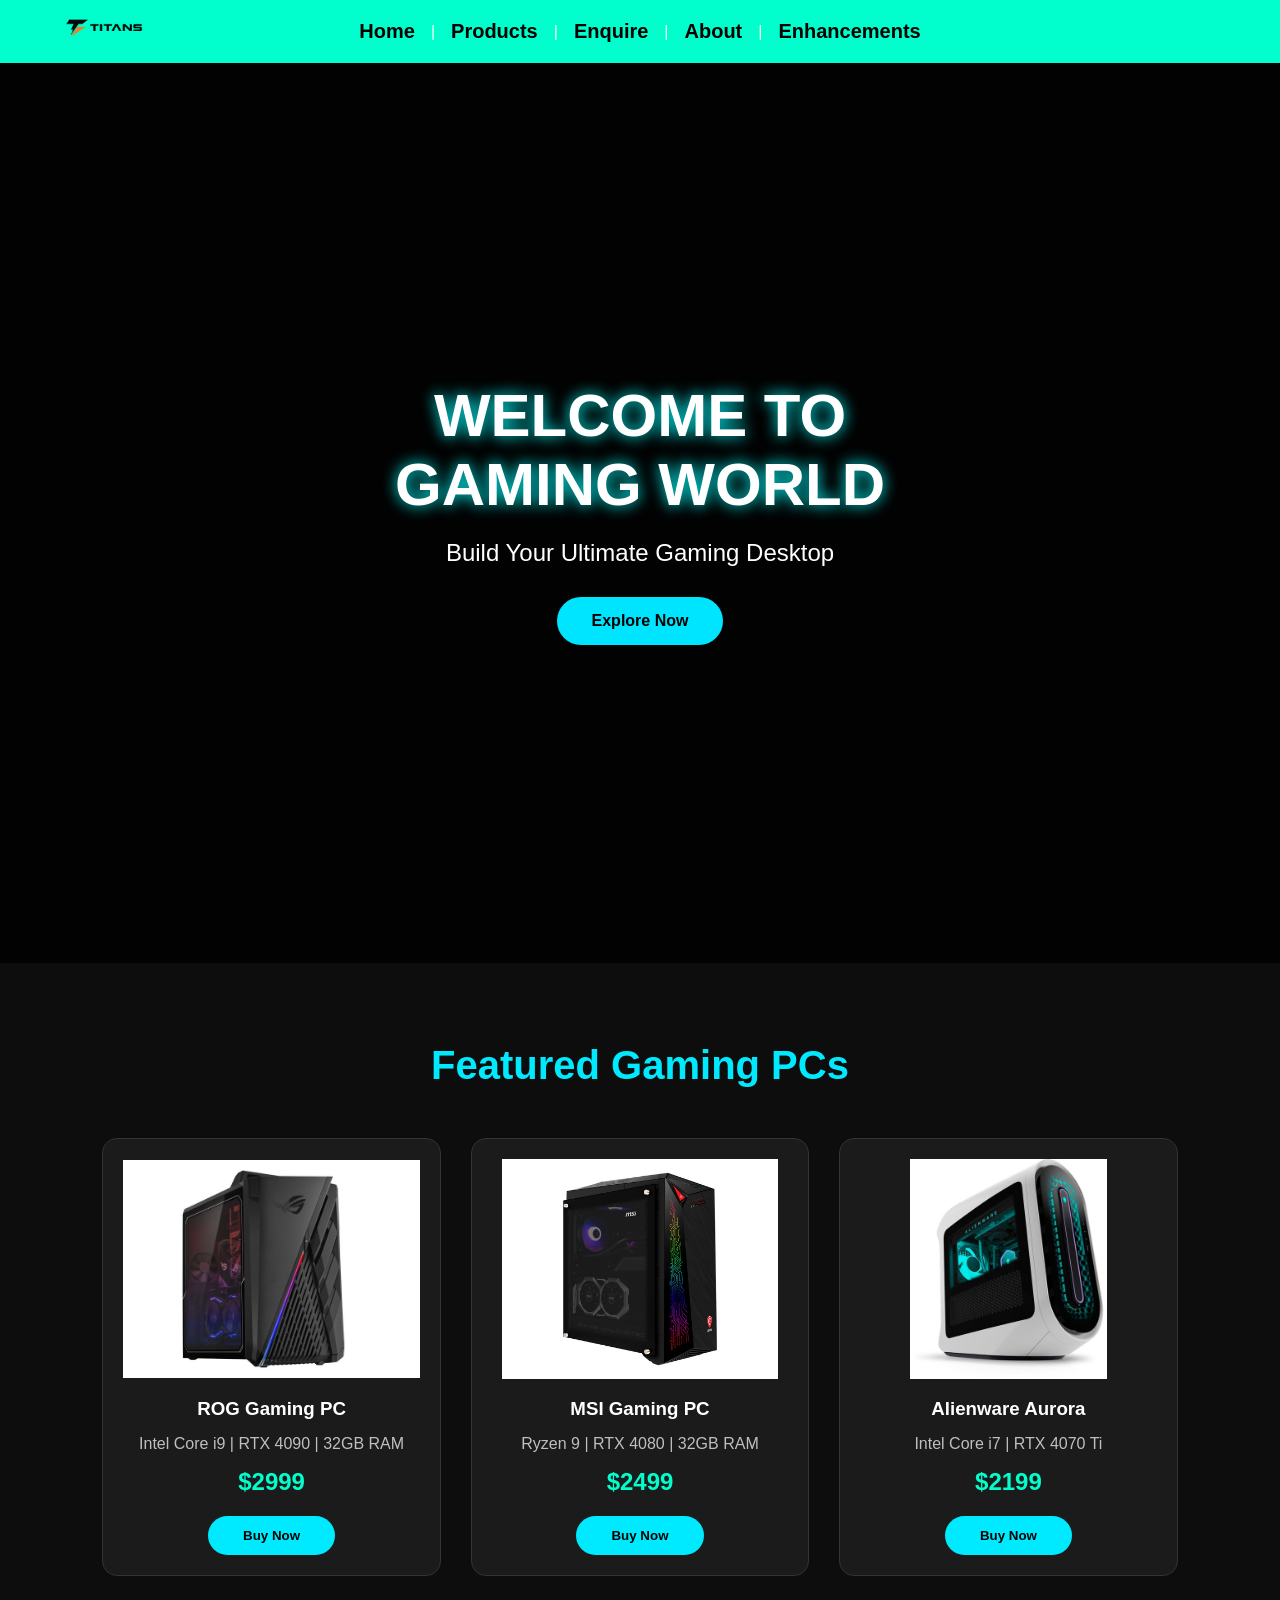
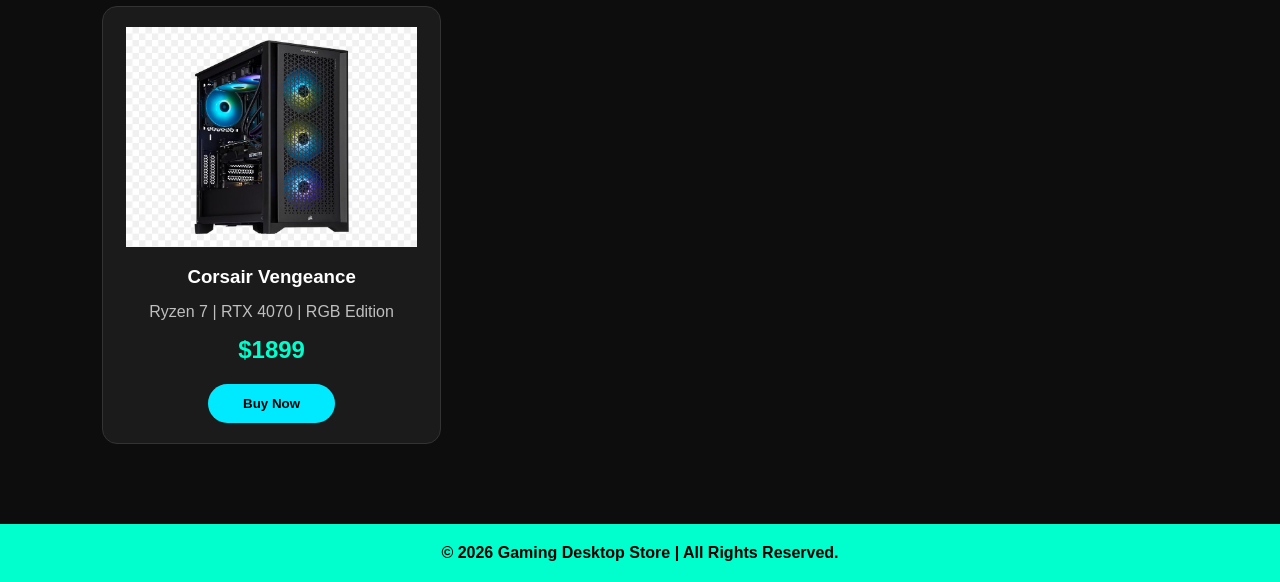
==== index.html @ 643df55e "Add files via upload" ====
<!DOCTYPE html>
<html lang="en">

<head>
    <meta charset="UTF-8">
    <meta name="viewport" content="width=device-width, initial-scale=1.0">
    <title>Titan Gaming Desktops</title>
    <link rel="stylesheet" href="ssss.css">
</head>

<body>

<header>

    <div class="logo">
        <a href="index.html">
            <img src="images/logo.png" alt="Gaming Desktop Logo">
        </a>
    </div>

    <div class="header-content">

        

        <nav>
            <ul>
                <li><a href="index.html">Home</a></li>
                <li>|</li>
                <li><a href="product.html">Products</a></li>
                <li>|</li>
                <li><a href="enquire.html">Enquire</a></li>
                <li>|</li>
                <li><a href="about.html">About</a></li>
                <li>|</li>
                <li><a href="enhancements.html">Enhancements</a></li>
            </ul>
        </nav>

    </div>

</header>

<div class="hero">

    <!-- Background Video -->
    <video autoplay muted loop playsinline class="bg-video">
        <source src="vid_sample_2.mp4" type="video/mp4">
        Your browser does not support the video tag.
    </video>

    <!-- Dark Overlay -->
    <div class="overlay"></div>

    <!-- Text -->
    <div class="hero-content">
        <h1>WELCOME TO GAMING WORLD</h1>
        <p>Build Your Ultimate Gaming Desktop</p>
        <a href="#" class="btn">Explore Now</a>
    </div>

</div>


<section class="products">

    <h2 class="title">Featured Gaming PCs</h2>

    <div class="product-container">

        <div class="product-card">
            <img src="images/pc1.jpg" alt="">
            <h3>ROG Gaming PC</h3>
            <p>Intel Core i9 | RTX 4090 | 32GB RAM</p>
            <span>$2999</span>
            <button>Buy Now</button>
        </div>

        <div class="product-card">
            <img src="images/pc2.jpg" alt="">
            <h3>MSI Gaming PC</h3>
            <p>Ryzen 9 | RTX 4080 | 32GB RAM</p>
            <span>$2499</span>
            <button>Buy Now</button>
        </div>

        <div class="product-card">
            <img src="images/pc3.jpg" alt="">
            <h3>Alienware Aurora</h3>
            <p>Intel Core i7 | RTX 4070 Ti</p>
            <span>$2199</span>
            <button>Buy Now</button>
        </div>

        <div class="product-card">
            <img src="images/pc4.jpg" alt="">
            <h3>Corsair Vengeance</h3>
            <p>Ryzen 7 | RTX 4070 | RGB Edition</p>
            <span>$1899</span>
            <button>Buy Now</button>
        </div>

    </div>

</section>


<footer>

    <p>&copy; 2026 Gaming Desktop Store | All Rights Reserved.</p>

</footer>

</body>
</html>
---- ssss.css ----
*{
    margin:0;
    padding:0;
    box-sizing:border-box;
    font-family:Arial, sans-serif;
}

body{
    background:#111;
    color:white;
}

/* ================= HEADER ================= */

header{
    background:#00ffcc;
    position:relative;
    text-align:center;
    padding:20px 0;
}

.logo{
    position:absolute;
    left:40px;
    top:50%;
    transform:translateY(-50%);
}

.logo img{
    width:130px;
    height:auto;
}

.header-content h1{
    color:#000;
    font-size:48px;
    margin-bottom:15px;
}

nav ul{
    display:flex;
    justify-content:center;
    align-items:center;
    list-style:none;
}

nav ul li{
    margin:0 8px;
}

nav ul li a{
    text-decoration:none;
    color:#000;
    font-size:20px;
    font-weight:bold;
    transition:0.3s;
}

nav ul li a:hover{
    color:white;
}

/* ================= HERO ================= */

.hero{
    height:85vh;
    display:flex;
    justify-content:center;
    align-items:center;
    text-align:center;

    background:
    linear-gradient(rgba(0,0,0,.75),rgba(0,0,0,.75)),
    url("gaming-pc.jpg");

    background-size:cover;
    background-position:center;
}

.hero h1{
    font-size:60px;
    margin-bottom:20px;
}

.hero p{
    font-size:22px;
    margin-bottom:30px;
}

.btn{
    display:inline-block;
    padding:15px 35px;
    background:#00ffcc;
    color:#000;
    text-decoration:none;
    border-radius:5px;
    font-weight:bold;
    transition:0.3s;
}

.btn:hover{
    background:white;
}

/* ================= FEATURES ================= */

.features{
    display:flex;
    justify-content:center;
    gap:30px;
    padding:70px 30px;
    flex-wrap:wrap;
}

.card{
    width:300px;
    background:#1b1b1b;
    padding:30px;
    border-radius:10px;
    text-align:center;
    transition:0.3s;
}

.card h2{
    margin-bottom:15px;
}

.card:hover{
    transform:translateY(-10px);
    background:#00ffcc;
    color:#000;
}

/* ================= FOOTER ================= */

footer{
    background:#00ffcc;
    color:#000;
    text-align:center;
    padding:20px;
    font-weight:bold;
}

*{
    margin:0;
    padding:0;
    box-sizing:border-box;
    font-family:Arial, sans-serif;
}

.hero{
    position:relative;
    width:100%;
    height:100vh;
    overflow:hidden;
}

.bg-video{
    position:absolute;
    top:0;
    left:0;
    width:100%;
    height:100%;
    object-fit:cover;
    z-index:-2;
}

.overlay{
    position:absolute;
    top:0;
    left:0;
    width:100%;
    height:100%;
    background:rgba(0,0,0,0.5);
    z-index:-1;
}

.hero-content{
    position:absolute;
    top:50%;
    left:50%;
    transform:translate(-50%,-50%);
    text-align:center;
    color:white;
}

.hero-content h1{
    font-size:60px;
    margin-bottom:20px;
    text-shadow:0 0 15px cyan;
}

.hero-content p{
    font-size:24px;
    margin-bottom:30px;
}

.btn{
    display:inline-block;
    padding:15px 35px;
    background:#00e5ff;
    color:black;
    text-decoration:none;
    font-weight:bold;
    border-radius:30px;
    transition:0.3s;
}

.btn:hover{
    background:white;
    transform:scale(1.05);
}

.products{
    width:100%;
    padding:80px 8%;
    background:#0d0d0d;
}

.title{
    text-align:center;
    color:#00eaff;
    font-size:40px;
    margin-bottom:50px;
}

.product-container{
    display:grid;
    grid-template-columns:repeat(auto-fit,minmax(260px,1fr));
    gap:30px;
}

.product-card{
    background:#1b1b1b;
    border-radius:15px;
    overflow:hidden;
    text-align:center;
    padding:20px;
    transition:.4s;
    border:1px solid #333;
    animation:fadeUp 1s ease;
}

.product-card:hover{
    transform:translateY(-15px) scale(1.05);
    box-shadow:0 0 25px cyan;
}

.product-card img{
    width:100%;
    height:220px;
    object-fit:contain;
    transition:.5s;
}

.product-card:hover img{
    transform:scale(1.12) rotate(-3deg);
}

.product-card h3{
    color:white;
    margin-top:15px;
}

.product-card p{
    color:#bfbfbf;
    margin:15px 0;
}

.product-card span{
    color:#00ffcc;
    font-size:24px;
    font-weight:bold;
    display:block;
    margin-bottom:20px;
}

.product-card button{
    padding:12px 35px;
    border:none;
    border-radius:30px;
    background:#00eaff;
    color:#000;
    font-weight:bold;
    cursor:pointer;
    transition:.4s;
}

.product-card button:hover{
    background:#00ff99;
    transform:scale(1.08);
}

@keyframes fadeUp{

    from{
        opacity:0;
        transform:translateY(50px);
    }

    to{
        opacity:1;
        transform:translateY(0);
    }

}
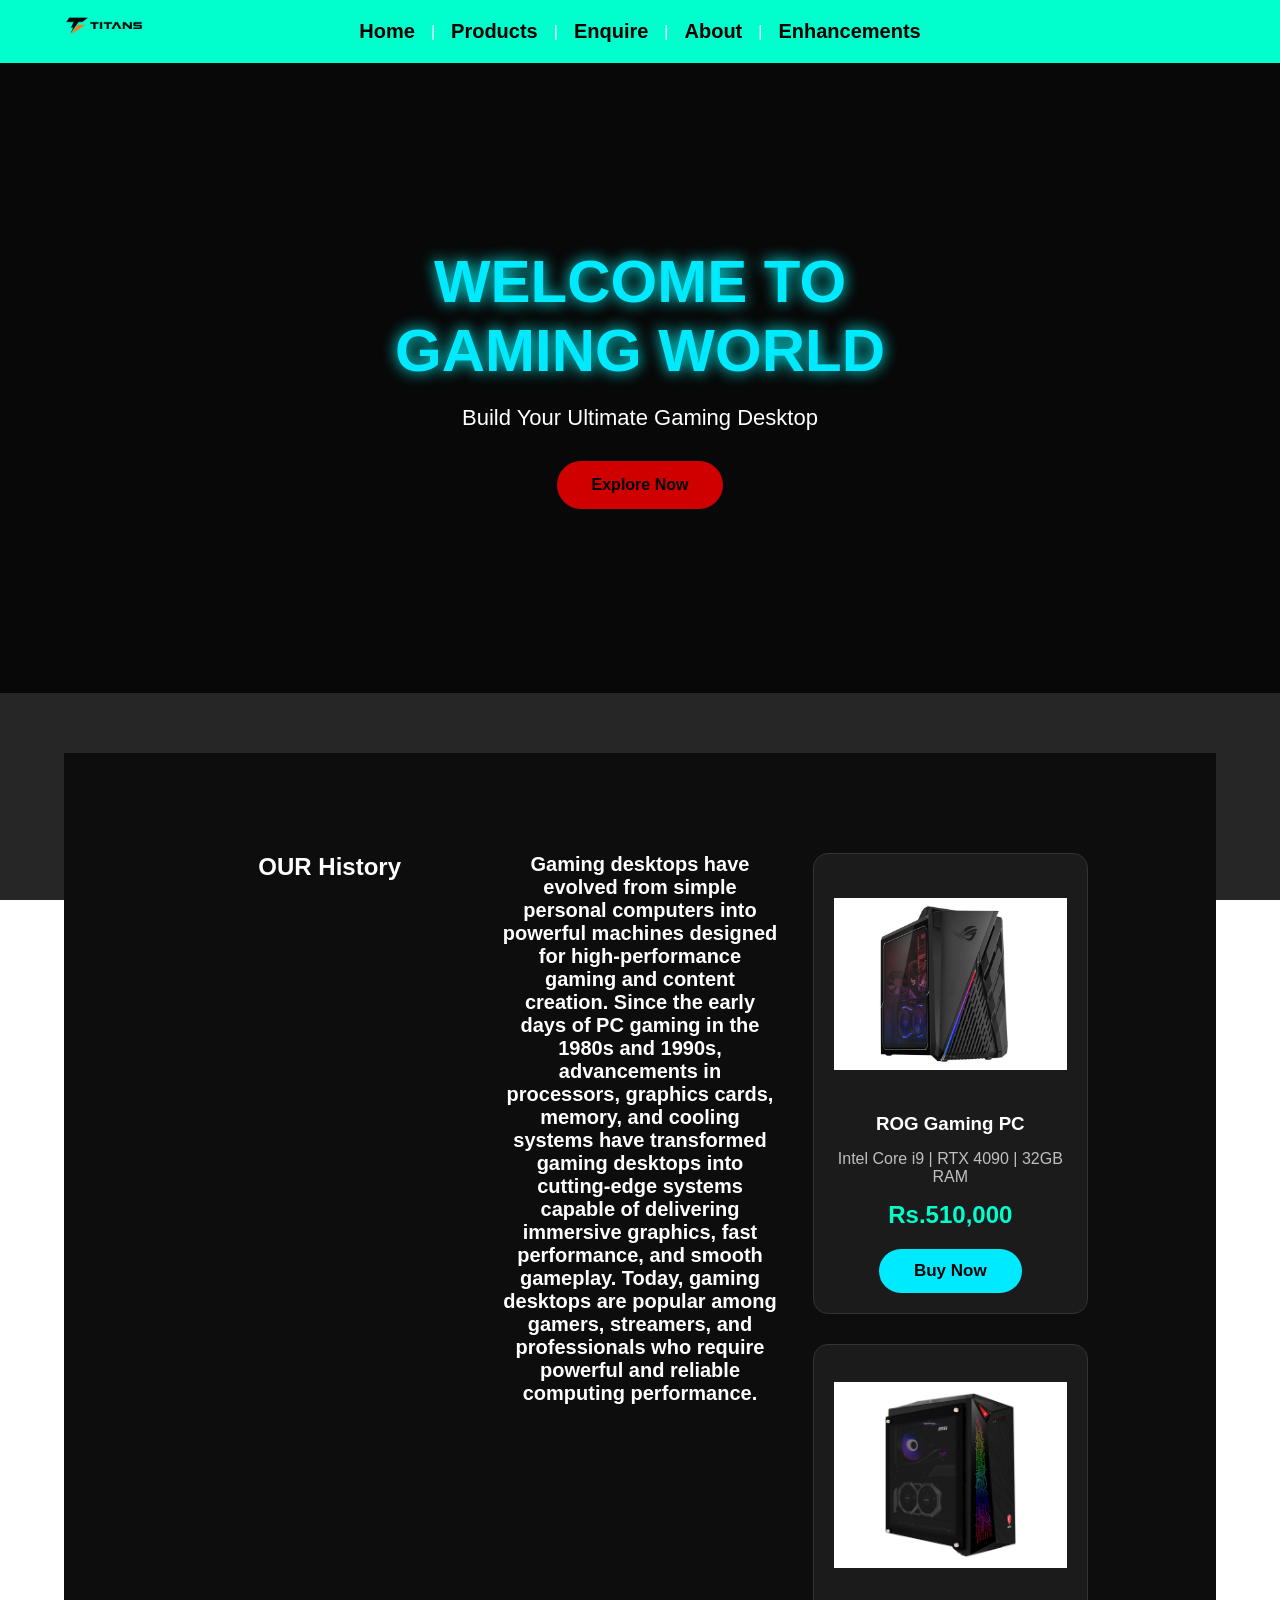
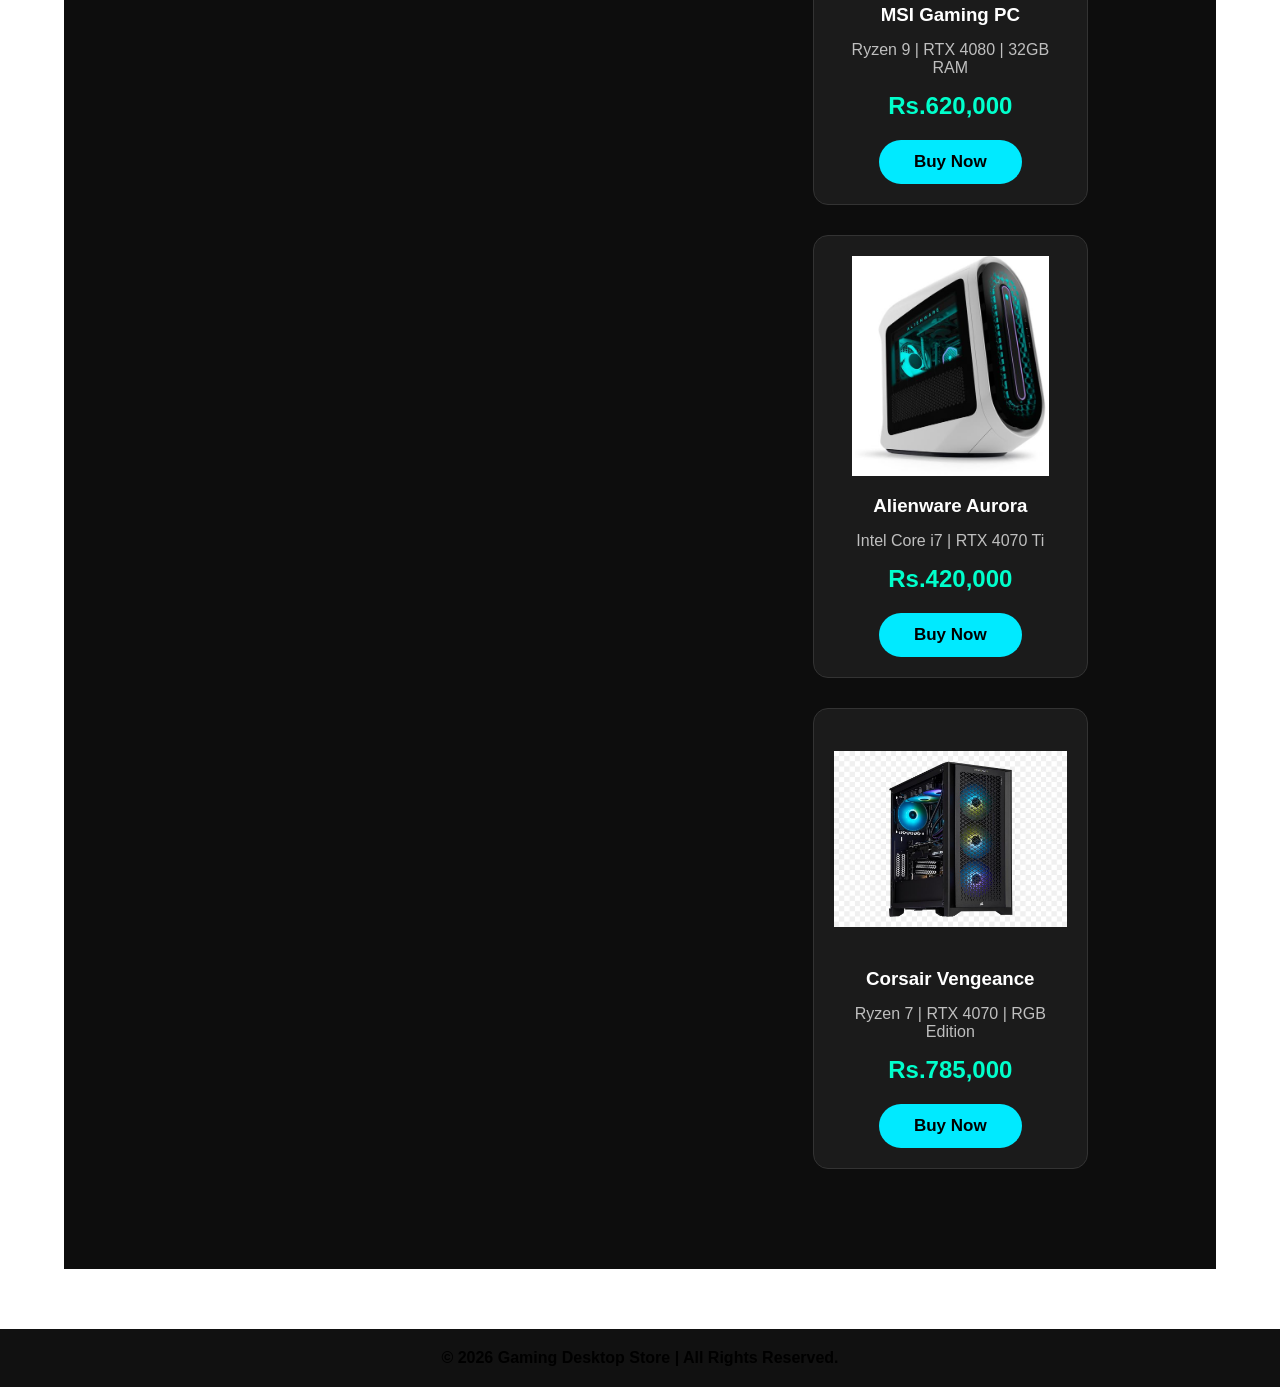
==== commit d29ad048: "Add files via upload" ====
--- a/index.html
+++ b/index.html
@@ -5,7 +5,7 @@
     <meta charset="UTF-8">
     <meta name="viewport" content="width=device-width, initial-scale=1.0">
     <title>Titan Gaming Desktops</title>
-    <link rel="stylesheet" href="ssss.css">
+    <link rel="stylesheet" href="styles/style.css">
 </head>
 
 <body>
@@ -55,15 +55,22 @@
     <div class="hero-content">
         <h1>WELCOME TO GAMING WORLD</h1>
         <p>Build Your Ultimate Gaming Desktop</p>
-        <a href="#" class="btn">Explore Now</a>
+        <a href="product.html" class="btn">Explore Now</a>
     </div>
 
 </div>
 
 
 <section class="products">
-
-    <h2 class="title">Featured Gaming PCs</h2>
+     <h1 class="title1">OUR History</h1>
+    <h2 class="title">
+        Gaming desktops have evolved from simple personal computers into powerful machines designed for
+        high-performance gaming and content creation.
+        Since the early days of PC gaming in the 1980s and 1990s, advancements in processors, graphics cards, memory,
+        and cooling systems have transformed gaming desktops into cutting-edge systems capable of delivering immersive graphics,
+        fast performance, and smooth gameplay. Today, gaming desktops are popular among gamers, streamers, and professionals who require powerful and reliable computing
+        performance.
+    </h2>
 
     <div class="product-container">
 
@@ -71,7 +78,7 @@
             <img src="images/pc1.jpg" alt="">
             <h3>ROG Gaming PC</h3>
             <p>Intel Core i9 | RTX 4090 | 32GB RAM</p>
-            <span>$2999</span>
+            <span>Rs.510,000</span>
             <button>Buy Now</button>
         </div>
 
@@ -79,7 +86,7 @@
             <img src="images/pc2.jpg" alt="">
             <h3>MSI Gaming PC</h3>
             <p>Ryzen 9 | RTX 4080 | 32GB RAM</p>
-            <span>$2499</span>
+            <span>Rs.620,000</span>
             <button>Buy Now</button>
         </div>
 
@@ -87,7 +94,7 @@
             <img src="images/pc3.jpg" alt="">
             <h3>Alienware Aurora</h3>
             <p>Intel Core i7 | RTX 4070 Ti</p>
-            <span>$2199</span>
+            <span>Rs.420,000</span>
             <button>Buy Now</button>
         </div>
 
@@ -95,7 +102,7 @@
             <img src="images/pc4.jpg" alt="">
             <h3>Corsair Vengeance</h3>
             <p>Ryzen 7 | RTX 4070 | RGB Edition</p>
-            <span>$1899</span>
+            <span>Rs.785,000</span>
             <button>Buy Now</button>
         </div>
 
@@ -110,5 +117,6 @@
 
 </footer>
 
+
 </body>
 </html>
--- a/styles/style.css
+++ b/styles/style.css
@@ -0,0 +1,851 @@
+
+
+
+*{
+    margin:0;
+    padding:0;
+    box-sizing:border-box;
+    font-family:Arial, sans-serif;
+}
+
+body{
+    background:#111;
+    color:white;
+}
+
+/* ================= HEADER ================= */
+
+header{
+    background:#00ffcc;
+    position:relative;
+    text-align:center;
+    padding:20px 0;
+}
+
+.logo{
+    position:absolute;
+    left:40px;
+    top:50%;
+    transform:translateY(-50%);
+}
+
+.logo img{
+    width:130px;
+    height:auto;
+}
+
+.header-content h1{
+    color:#000;
+    font-size:48px;
+    margin-bottom:15px;
+}
+
+nav ul{
+    display:flex;
+    justify-content:center;
+    align-items:center;
+    list-style:none;
+}
+
+nav ul li{
+    margin:0 8px;
+}
+
+nav ul li a{
+    text-decoration:none;
+    color:#000;
+    font-size:20px;
+    font-weight:bold;
+    transition:0.3s;
+}
+
+nav ul li a:hover{
+    color:white;
+}
+
+
+/* ================= FEATURES ================= */
+
+
+
+
+
+.card h2{
+    margin-bottom:15px;
+}
+
+.card:hover{
+    transform:translateY(-10px);
+    background:#5d5d60;
+    color:#000;
+}
+
+/* ================= FOOTER ================= */
+
+footer{
+    background:#00ffcc;
+    color:#000;
+    text-align:center;
+    padding:20px;
+    font-weight:bold;
+}
+
+*{
+    margin:0;
+    padding:0;
+    box-sizing:border-box;
+    font-family:Arial, sans-serif;
+}
+
+.hero{
+    position:relative;
+    width:100%;
+    height:100vh;
+    overflow:hidden;
+}
+
+.bg-video{
+    position:absolute;
+    top:0;
+    left:0;
+    width:100%;
+    height:100%;
+    object-fit:cover;
+    z-index:-2;
+}
+
+.overlay{
+    position:absolute;
+    top:0;
+    left:0;
+    width:100%;
+    height:100%;
+    background:rgba(0,0,0,0.5);
+    z-index:-1;
+}
+
+.hero-content{
+    position:absolute;
+    top:50%;
+    left:50%;
+    transform:translate(-50%,-50%);
+    text-align:center;
+    color:white;
+}
+
+.hero-content h1{
+    font-size:60px;
+    margin-bottom:20px;
+    text-shadow:0 0 15px cyan;
+}
+
+.hero-content p{
+    font-size:24px;
+    margin-bottom:30px;
+}
+
+.btn{
+    display:inline-block;
+    padding:15px 35px;
+    background:#ce0000;
+    color:black;
+    text-decoration:none;
+    font-weight:bold;
+    border-radius:30px;
+    transition:0.3s;
+}
+
+.btn:hover{
+    background:white;
+    transform:scale(1.05);
+}
+
+.products{
+    width:100%;
+    padding:100px 10%;
+    background:#0d0d0d;
+    text-align: center;
+}
+
+.title{
+    text-align:center;
+    color:white;
+    font-size:20px;
+    margin-bottom:50px;
+    text-align: center;
+}
+
+.title1{
+    text-align: center;
+}
+
+.product-container{
+    display:grid;
+    grid-template-columns:repeat(auto-fit,minmax(260px,1fr));
+    gap:30px;
+    align-items: center;
+}
+
+.product-card{
+    background:#1b1b1b;
+    border-radius:15px;
+    overflow:hidden;
+    text-align:center;
+    padding:20px;
+    transition:.4s;
+    border:1px solid #333;
+    animation:fadeUp 1s ease;
+}
+
+.product-card:hover{
+    transform:translateY(-15px) scale(1.05);
+    box-shadow:0 0 25px rgb(255, 0, 0);
+}
+
+.product-card img{
+    width:100%;
+    height:220px;
+    object-fit:contain;
+    transition:.5s;
+}
+
+.product-card:hover img{
+    transform:scale(1.12) rotate(-3deg);
+}
+
+.product-card h3{
+    color:white;
+    margin-top:15px;
+}
+
+.product-card p{
+    color:#bfbfbf;
+    margin:15px 0;
+}
+
+.product-card span{
+    color:#00ffcc;
+    font-size:24px;
+    font-weight:bold;
+    display:block;
+    margin-bottom:20px;
+}
+
+.product-card button{
+    padding:12px 35px;
+    border:none;
+    border-radius:30px;
+    background:#00eaff;
+    color:#000;
+    font-weight:bold;
+    cursor:pointer;
+    transition:.4s;
+}
+
+.product-card button:hover{
+    background:#00ff99;
+    transform:scale(1.08);
+}
+
+@keyframes fadeUp{
+
+    from{
+        opacity:0;
+        transform:translateY(50px);
+    }
+
+    to{
+        opacity:1;
+        transform:translateY(0);
+    }
+
+}
+
+
+
+body{
+    background:#0b0b0b;
+    color:#fff;
+}
+
+/* Header */
+
+
+.logo{
+    font-size:32px;
+    font-weight:bold;
+    color:#fff;
+}
+
+.logo span{
+    color:#00eaff;
+}
+
+/* Banner */
+
+.banner{
+    text-align:center;
+    padding:80px 20px;
+    background:linear-gradient(rgba(0,0,0,.6),rgba(0,0,0,.6)),
+    url("images/banner1.jpg") center/cover;
+}
+
+.banner h1{
+    font-size:55px;
+    color:#00eaff;
+}
+
+.banner p{
+    margin-top:15px;
+    font-size:20px;
+}
+
+/* Products */
+
+.products{
+    width:90%;
+    margin:60px auto;
+    display:grid;
+    grid-template-columns:repeat(auto-fit,minmax(270px,1fr));
+    gap:35px;
+}
+
+.card{
+    background:#181818;
+    border-radius:15px;
+    text-align:center;
+    padding:20px;
+    position:relative;
+    overflow:hidden;
+    transition:.4s;
+    animation:fadeUp 1s ease;
+}
+
+.card:hover{
+    transform:translateY(-12px);
+    box-shadow:0 0 25px cyan;
+}
+
+.card img{
+    width:100%;
+    height:220px;
+    object-fit:contain;
+    transition:.4s;
+}
+
+.card:hover img{
+    transform:scale(1.08);
+}
+
+
+
+.card h2{
+    margin-top:15px;
+    color:#00eaff;
+}
+
+.card p{
+    margin:8px 0;
+    color:#cfcfcf;
+}
+
+.card h3{
+    color:#00ff99;
+    font-size:28px;
+    margin:15px 0;
+}
+
+.card button{
+    padding:12px 35px;
+    border:none;
+    border-radius:30px;
+    background:#00eaff;
+    color:#000;
+    font-weight:bold;
+    cursor:pointer;
+    transition:.3s;
+}
+
+.card button:hover{
+    background:#00ff99;
+    transform:scale(1.05);
+}
+
+/* Footer */
+
+footer{
+    background:#111;
+    text-align:center;
+    padding:20px;
+    margin-top:50px;
+}
+
+/* Animation */
+
+@keyframes fadeUp{
+
+from{
+opacity:0;
+transform:translateY(60px);
+}
+
+to{
+opacity:1;
+transform:translateY(0);
+}
+
+}
+
+/* Responsive */
+
+@media(max-width:768px){
+
+header{
+flex-direction:column;
+gap:20px;
+}
+
+
+.search input{
+width:100%;
+}
+
+.banner h1{
+font-size:38px;
+}
+
+.banner p{
+font-size:17px;
+}
+
+}
+
+/* enquire page */
+
+*{
+    margin:0;
+    padding:0;
+    box-sizing:border-box;
+    font-family:Arial, Helvetica, sans-serif;
+}
+
+body{
+    background:linear-gradient(rgba(0,0,0,.85),rgba(0,0,0,.85)),
+    url("images/banner.jpg");
+    background-size:cover;
+    background-position:center;
+    background-attachment:fixed;
+    color:white;
+}
+
+.container{
+    width:700px;
+    max-width:95%;
+    margin:50px auto;
+    background:#151515;
+    padding:40px;
+    border-radius:15px;
+    box-shadow:0 0 30px cyan;
+    animation:fadeIn 1s ease;
+}
+
+.container h1{
+    text-align:center;
+    color:#00eaff;
+    margin-bottom:30px;
+    font-size:35px;
+}
+
+label{
+    display:block;
+    margin-top:18px;
+    margin-bottom:8px;
+    font-weight:bold;
+    color:#ffffff;
+}
+
+input,
+select,
+textarea{
+
+    width:100%;
+    padding:12px;
+    border:2px solid #333;
+    background:#222;
+    color:white;
+    border-radius:8px;
+    outline:none;
+    transition:.3s;
+}
+
+input:focus,
+select:focus,
+textarea:focus{
+
+    border-color:#00eaff;
+    box-shadow:0 0 10px cyan;
+}
+
+fieldset{
+
+    border:2px solid #00eaff;
+    border-radius:10px;
+    padding:20px;
+    margin-top:20px;
+}
+
+legend{
+
+    color:#00eaff;
+    padding:0 10px;
+    font-weight:bold;
+}
+
+.radio-group,
+.check-group{
+
+    display:flex;
+    flex-wrap:wrap;
+    gap:20px;
+    margin-top:10px;
+}
+
+.radio-group label,
+.check-group label{
+
+    display:flex;
+    align-items:center;
+    gap:8px;
+    font-weight:normal;
+}
+
+.radio-group input,
+.check-group input{
+
+    width:auto;
+}
+
+textarea{
+
+    resize:none;
+}
+
+.buttons{
+
+    display:flex;
+    justify-content:center;
+    gap:20px;
+    margin-top:30px;
+}
+
+button{
+
+    padding:12px 35px;
+    border:none;
+    border-radius:30px;
+    cursor:pointer;
+    font-size:17px;
+    font-weight:bold;
+    transition:.3s;
+}
+
+button[type="submit"]{
+
+    background:#00eaff;
+    color:black;
+}
+
+button[type="reset"]{
+
+    background:#ff0055;
+    color:white;
+}
+
+button:hover{
+
+    transform:translateY(-5px);
+    box-shadow:0 0 20px cyan;
+}
+
+@keyframes fadeIn{
+
+from{
+
+opacity:0;
+transform:translateY(40px);
+
+}
+
+to{
+
+opacity:1;
+transform:translateY(0);
+
+}
+
+}
+
+@media(max-width:768px){
+
+.container{
+
+padding:25px;
+
+}
+
+.buttons{
+
+flex-direction:column;
+
+}
+
+button{
+
+width:100%;
+
+}
+
+.radio-group,
+.check-group{
+
+flex-direction:column;
+
+gap:10px;
+
+}
+
+.container h1{
+
+font-size:28px;
+
+}
+
+}
+/* about us page */
+/* Hero */
+
+.hero{
+    height:70vh;
+    background:linear-gradient(rgba(0,0,0,.6),rgba(0,0,0,.6)),
+    url("images/banner for about.jpg") center/cover;
+    display:flex;
+    justify-content:center;
+    align-items:center;
+    text-align:center;
+}
+
+.hero h1{
+    font-size:60px;
+    color:#00eaff;
+    
+}
+
+.hero p{
+    margin-top:20px;
+    font-size:22px;
+}
+
+/* About Section */
+
+.about{
+    display:flex;
+    justify-content:center;
+    align-items:center;
+    gap:60px;
+    padding:80px 10%;
+    flex-wrap:wrap;
+}
+
+.about-image img{
+    width:450px;
+    border-radius:15px;
+    transition:.4s;
+}
+
+.about-image img:hover{
+    transform:scale(1.05);
+}
+
+.about-content{
+    max-width:600px;
+}
+
+.about-content h2{
+    color:#00eaff;
+    margin-bottom:20px;
+    font-size:38px;
+}
+
+.about-content p{
+    line-height:30px;
+    color:#d0d0d0;
+}
+
+/* Mission & Vision */
+
+.mission{
+    display:flex;
+    justify-content:center;
+    gap:40px;
+    padding:40px 8%;
+    flex-wrap:wrap;
+}
+
+.box{
+    width:350px;
+    background:#1b1b1b;
+    padding:35px;
+    border-radius:15px;
+    text-align:center;
+    transition:.4s;
+}
+
+.box:hover{
+    transform:translateY(-10px);
+    box-shadow:0 0 20px cyan;
+}
+
+.box i{
+    font-size:50px;
+    color:#00eaff;
+    margin-bottom:20px;
+}
+
+.box h2{
+    margin-bottom:15px;
+}
+
+.box p{
+    color:#ccc;
+}
+
+/* Why Choose Us */
+
+.why{
+    padding:80px 8%;
+    text-align:center;
+}
+
+.why h2{
+    color:#00eaff;
+    margin-bottom:40px;
+    font-size:40px;
+}
+
+.why-container{
+    display:grid;
+    grid-template-columns:repeat(auto-fit,minmax(220px,1fr));
+    gap:30px;
+}
+
+.why-card{
+    background:#1b1b1b;
+    padding:30px;
+    border-radius:15px;
+    transition:.4s;
+}
+
+.why-card:hover{
+    box-shadow:0 0 20px cyan;
+    transform:translateY(-10px);
+}
+
+.why-card i{
+    font-size:45px;
+    color:#00eaff;
+    margin-bottom:20px;
+}
+
+/* Team */
+
+.team{
+    padding:80px 8%;
+    text-align:center;
+}
+
+.team h2{
+    color:#00eaff;
+    font-size:40px;
+    margin-bottom:40px;
+}
+
+.team-container{
+    display:grid;
+    grid-template-columns:repeat(auto-fit,minmax(250px,1fr));
+    gap:30px;
+}
+
+.member{
+    background:#1b1b1b;
+    border-radius:15px;
+    overflow:hidden;
+    transition:.4s;
+    padding-bottom:20px;
+}
+
+.member:hover{
+    transform:translateY(-10px);
+    box-shadow:0 0 20px cyan;
+}
+
+.member img{
+    width:100%;
+    height:280px;
+    object-fit:cover;
+}
+
+.member h3{
+    margin-top:20px;
+}
+
+.member p{
+    color:#00eaff;
+    margin:10px 0;
+}
+
+.social{
+    margin-top:15px;
+}
+
+.social i{
+    margin:0 8px;
+    font-size:22px;
+    cursor:pointer;
+    transition:.3s;
+}
+
+.social i:hover{
+    color:#00eaff;
+}
+
+/* Footer */
+
+footer{
+    background:#111;
+    text-align:center;
+    padding:20px;
+    margin-top:50px;
+}
+
+/* Responsive */
+
+@media(max-width:768px){
+
+.hero h1{
+    font-size:40px;
+}
+
+.hero p{
+    font-size:18px;
+}
+
+.about-image img{
+    width:100%;
+}
+
+.about{
+    text-align:center;
+}
+
+}
+
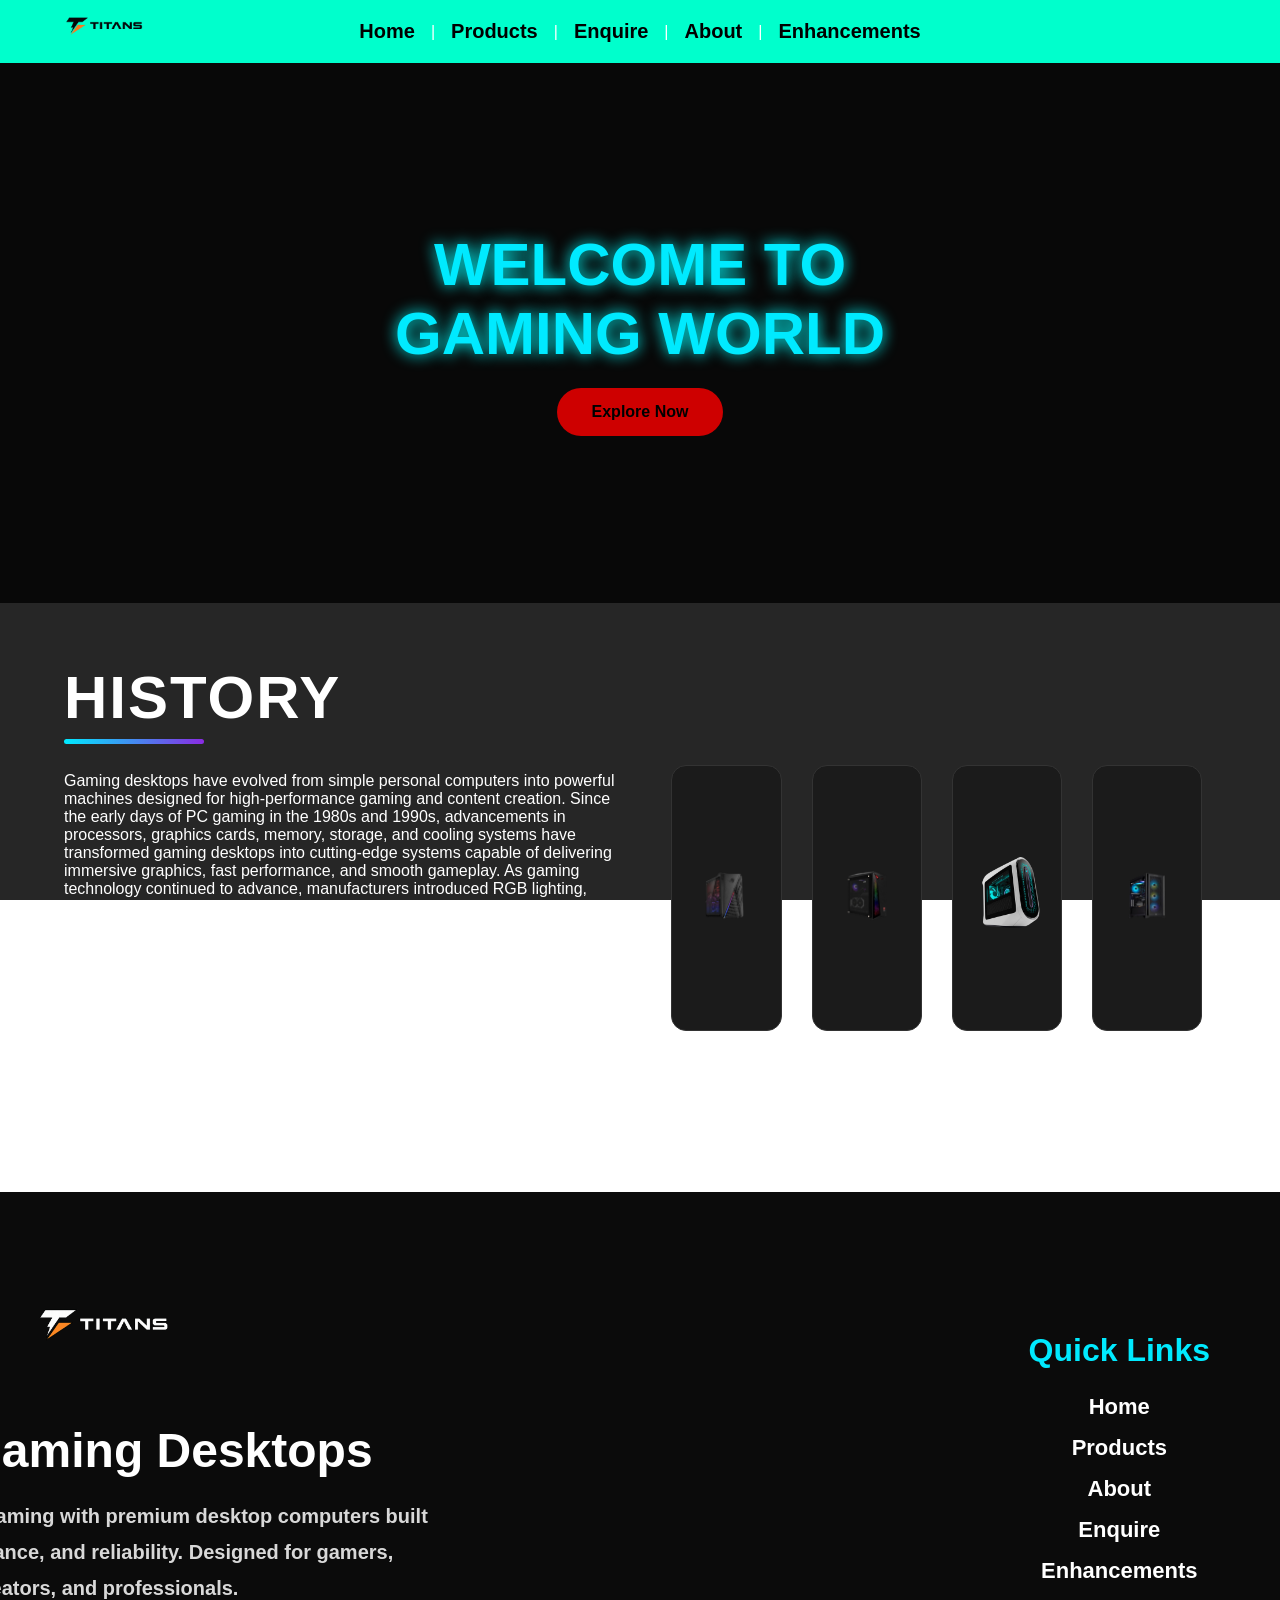
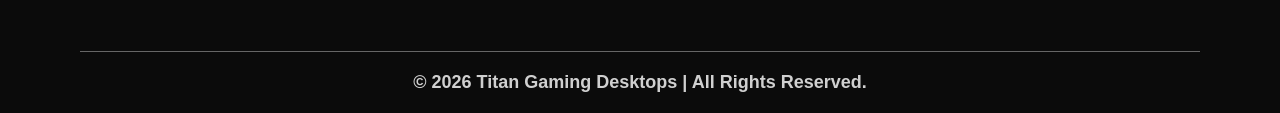
==== commit 2ecd6f4b: "Add files via upload" ====
--- a/index.html
+++ b/index.html
@@ -24,7 +24,7 @@
 
         <nav>
             <ul>
-                <li><a href="index.html">Home</a></li>
+                <li><a href="#">Home</a></li>
                 <li>|</li>
                 <li><a href="product.html">Products</a></li>
                 <li>|</li>
@@ -54,7 +54,6 @@
     <!-- Text -->
     <div class="hero-content">
         <h1>WELCOME TO GAMING WORLD</h1>
-        <p>Build Your Ultimate Gaming Desktop</p>
         <a href="product.html" class="btn">Explore Now</a>
     </div>
 
@@ -62,48 +61,41 @@
 
 
 <section class="products">
-     <h1 class="title1">OUR History</h1>
-    <h2 class="title">
-        Gaming desktops have evolved from simple personal computers into powerful machines designed for
-        high-performance gaming and content creation.
-        Since the early days of PC gaming in the 1980s and 1990s, advancements in processors, graphics cards, memory,
-        and cooling systems have transformed gaming desktops into cutting-edge systems capable of delivering immersive graphics,
-        fast performance, and smooth gameplay. Today, gaming desktops are popular among gamers, streamers, and professionals who require powerful and reliable computing
-        performance.
-    </h2>
+
+    <div class="history-section">
+
+        <h1 class="history-title">
+            <span></span> History
+        </h1>
+
+        <p class="history-text">
+            Gaming desktops have evolved from simple personal computers into powerful machines designed for high-performance gaming and content creation. Since the early days of PC gaming in the 1980s and 1990s, advancements in processors, graphics cards, memory, storage, and cooling systems have transformed gaming desktops into cutting-edge systems capable of delivering immersive graphics, fast performance, and smooth gameplay.
+
+As gaming technology continued to advance, manufacturers introduced RGB lighting, tempered glass cases, liquid cooling solutions, and customizable components, giving users greater flexibility to build systems that match their performance needs and personal style. The rise of esports, virtual reality (VR), live streaming, and content creation has further increased the demand for powerful desktop computers.
+
+Today, gaming desktops are equipped with the latest multi-core processors, high-speed DDR5 memory, NVMe SSD storage, and advanced graphics cards capable of running modern games at ultra settings with exceptional frame rates. These systems are not only built for gaming but also support professional tasks such as video editing, 3D modeling, software development, and graphic design.
+
+As technology continues to evolve, gaming desktops remain at the forefront of innovation, delivering reliability, upgradeability, and outstanding performance for gamers, creators, students, and professionals around the world.
+        </p>
+
+    </div>
 
     <div class="product-container">
 
         <div class="product-card">
-            <img src="images/pc1.jpg" alt="">
-            <h3>ROG Gaming PC</h3>
-            <p>Intel Core i9 | RTX 4090 | 32GB RAM</p>
-            <span>Rs.510,000</span>
-            <button>Buy Now</button>
+            <img src="images/pc1.png" alt="">
         </div>
 
         <div class="product-card">
-            <img src="images/pc2.jpg" alt="">
-            <h3>MSI Gaming PC</h3>
-            <p>Ryzen 9 | RTX 4080 | 32GB RAM</p>
-            <span>Rs.620,000</span>
-            <button>Buy Now</button>
+            <img src="images/pc2.png" alt="">
         </div>
 
         <div class="product-card">
-            <img src="images/pc3.jpg" alt="">
-            <h3>Alienware Aurora</h3>
-            <p>Intel Core i7 | RTX 4070 Ti</p>
-            <span>Rs.420,000</span>
-            <button>Buy Now</button>
+            <img src="images/pc3.png" alt="">
         </div>
 
         <div class="product-card">
-            <img src="images/pc4.jpg" alt="">
-            <h3>Corsair Vengeance</h3>
-            <p>Ryzen 7 | RTX 4070 | RGB Edition</p>
-            <span>Rs.785,000</span>
-            <button>Buy Now</button>
+            <img src="images/pc4.png" alt="">
         </div>
 
     </div>
@@ -111,9 +103,47 @@
 </section>
 
 
-<footer>
+<footer class="footer">
 
-    <p>&copy; 2026 Gaming Desktop Store | All Rights Reserved.</p>
+    <div class="footer-container">
+
+        <div class="footer-brand">
+
+            <img src="images/logo1.1.png" alt="Titan Gaming Logo">
+
+            <h2>Titan Gaming Desktops</h2>
+
+            <p>
+                Experience powerful gaming with premium desktop computers built
+                for speed, performance, and reliability. Designed for gamers,
+                creators, and professionals.
+            </p>
+
+        </div>
+
+        <div class="footer-links">
+
+        <h3>Quick Links</h3>
+
+            <a href="index.html">Home</a>
+
+            <a href="product.html">Products</a>
+
+            <a href="about.html">About</a>
+
+            <a href="enquire.html">Enquire</a>
+
+            <a href="enhancements.html">Enhancements</a>
+
+        </div>
+
+    </div>
+
+    <hr>
+
+    <p class="copyright">
+        © 2026 Titan Gaming Desktops | All Rights Reserved.
+    </p>
 
 </footer>
 
--- a/styles/style.css
+++ b/styles/style.css
@@ -61,6 +61,10 @@
 
 nav ul li a:hover{
     color:white;
+}
+
+.title h2{
+    align-items: center;
 }
 
 
@@ -129,7 +133,7 @@
     top:50%;
     left:50%;
     transform:translate(-50%,-50%);
-    text-align:center;
+    
     color:white;
 }
 
@@ -161,29 +165,61 @@
 }
 
 .products{
-    width:100%;
-    padding:100px 10%;
-    background:#0d0d0d;
-    text-align: center;
-}
-
-.title{
-    text-align:center;
-    color:white;
+     display:grid;
+    grid-template-columns:repeat(4,1fr);
+    gap:30px;
+    width:95%;
+    margin:auto;
+}
+
+.product-content{
+    max-width:700px;
+}
+
+.history-title{
+    position: relative;
+    display: inline-block;
+    font-size: 60px;
+    font-weight: 800;
+    color: #fff;
+    text-transform: uppercase;
+    letter-spacing: 2px;
+    margin-bottom: 40px;
+    animation: fadeUp 1s ease;
+}
+
+.history-title span{
+    color: #00eaff;
+    text-shadow: 0 0 15px #00eaff;
+}
+
+.history-title::after{
+    content: "";
+    position: absolute;
+    left: 0;
+    bottom: -12px;
+    width: 140px;
+    height: 5px;
+    border-radius: 20px;
+    background: linear-gradient(90deg,#00eaff,#8a2be2);
+}
+.product-content p{
+    color:#fff;
     font-size:20px;
-    margin-bottom:50px;
-    text-align: center;
-}
-
-.title1{
-    text-align: center;
-}
+    line-height:1.8;
+    text-align:justify;
+    font-weight:normal;
+}
+
+
+
 
 .product-container{
     display:grid;
-    grid-template-columns:repeat(auto-fit,minmax(260px,1fr));
+    grid-template-columns:repeat(4,1fr);
     gap:30px;
-    align-items: center;
+    width:95%;
+    margin:auto;
 }
 
 .product-card{
@@ -305,7 +341,7 @@
 .products{
     width:90%;
     margin:60px auto;
-    display:grid;
+    display:grid; 
     grid-template-columns:repeat(auto-fit,minmax(270px,1fr));
     gap:35px;
 }
@@ -319,11 +355,16 @@
     overflow:hidden;
     transition:.4s;
     animation:fadeUp 1s ease;
+    align-items: baseline;
+    width:300px;
+    min-height:580px;
+    height:auto;
+    perspective:1000px;
 }
 
 .card:hover{
     transform:translateY(-12px);
-    box-shadow:0 0 25px cyan;
+    box-shadow:0 0 25px rgb(255, 0, 0);
 }
 
 .card img{
@@ -420,6 +461,8 @@
 
 }
 
+
+
 /* enquire page */
 
 *{
@@ -627,7 +670,10 @@
 .hero{
     height:70vh;
     background:linear-gradient(rgba(0,0,0,.6),rgba(0,0,0,.6)),
-    url("images/banner for about.jpg") center/cover;
+    url("../images/banner-for-about.jpg");
+    background-size:cover;
+    background-position:center;
+    background-repeat: no-repeat;
     display:flex;
     justify-content:center;
     align-items:center;
@@ -641,8 +687,11 @@
 }
 
 .hero p{
-    margin-top:20px;
-    font-size:22px;
+  font-size:22px;
+    color:white;
+    max-width:700px;      
+    margin:0 auto;        
+    line-height:1.6;
 }
 
 /* About Section */
@@ -849,3 +898,372 @@
 
 }
 
+/* enhancment page */
+nav{
+    display:flex;
+    flex-wrap:wrap;
+    justify-content:center;
+}
+
+
+
+
+/* ===========================
+   Hero Section
+=========================== */
+
+.hero{
+    height:60vh;
+    background:
+    linear-gradient(rgba(0,0,0,.6),rgba(0,0,0,.6)),
+    url("images/enhancement-banner.jpg") center/cover;
+    display:flex;
+    flex-direction:column;
+    justify-content:center;
+    align-items:center;
+    text-align:center;
+}
+
+.hero h1{
+    font-size:60px;
+    color:#00eaff;
+    animation:fadeUp 1s ease;
+}
+
+.hero p{
+    margin-top:20px;
+    width:70%;
+    font-size:20px;
+    line-height:30px;
+    animation:fadeUp 1.4s ease;
+}
+
+/* ===========================
+   Cards
+=========================== */
+
+.enhancements{
+    padding:80px 8%;
+    display:grid;
+    grid-template-columns:repeat(auto-fit,minmax(300px,1fr));
+    gap:35px;
+}
+
+.card{
+    background:#1b1b1b;
+    border-radius:15px;
+    overflow:hidden;
+    transition:.4s;
+}
+
+.card:hover{
+    transform:translateY(-10px);
+    box-shadow:0 0 25px cyan;
+}
+
+.card img{
+    width:100%;
+    height:220px;
+    object-fit:cover;
+}
+
+.card h2{
+    color:#00eaff;
+    margin:20px;
+}
+
+.card p{
+    margin:0 20px 20px;
+    color:#cccccc;
+    line-height:28px;
+}
+
+.card a{
+    display:inline-block;
+    margin:0 20px 25px;
+    padding:12px 25px;
+    background:#00eaff;
+    color:black;
+    text-decoration:none;
+    border-radius:30px;
+    font-weight:bold;
+    transition:.3s;
+}
+
+.card a:hover{
+    background:#00ff99;
+}
+
+/* ===========================
+   Additional Features
+=========================== */
+
+.features{
+    padding:70px 8%;
+    text-align:center;
+}
+
+.features h2{
+    color:#00eaff;
+    margin-bottom:40px;
+    font-size:40px;
+}
+
+.feature-box{
+    display:grid;
+    grid-template-columns:repeat(auto-fit,minmax(250px,1fr));
+    gap:25px;
+}
+
+.feature-box div{
+    background:#1b1b1b;
+    padding:25px;
+    border-radius:10px;
+    transition:.3s;
+}
+
+.feature-box div:hover{
+    background:#222;
+    box-shadow:0 0 20px cyan;
+}
+
+.feature-box i{
+    color:#00ff99;
+    margin-right:10px;
+}
+
+/* ===========================
+   Footer
+=========================== */
+
+footer{
+    background:#111;
+    text-align:center;
+    padding:20px;
+    margin-top:50px;
+}
+
+/* ===========================
+   Animation
+=========================== */
+
+@keyframes fadeUp{
+
+from{
+    opacity:0;
+    transform:translateY(50px);
+}
+
+to{
+    opacity:1;
+    transform:translateY(0);
+}
+
+}
+
+/* ===========================
+   Responsive
+=========================== */
+
+@media(max-width:768px){
+
+header{
+    flex-direction:column;
+    gap:20px;
+}
+
+
+
+.hero h1{
+    font-size:40px;
+}
+
+.hero p{
+    width:90%;
+    font-size:17px;
+}
+
+}
+
+
+    
+
+
+
+/* ================= FOOTER ================= */
+
+.footer{
+    background:#0b0b0b;
+    color:#fff;
+    padding:60px 80px 20px;
+}
+
+.footer-container{
+    display:flex;
+    justify-content:space-between;
+    align-items:flex-start;
+    max-width:1200px;
+    margin:0 auto;
+}
+
+/* Left Side */
+
+.footer-brand{
+    margin-left:-300px;
+}
+
+.footer-brand img{
+    width:220px;
+    height:auto;
+    margin-bottom:20px;
+}
+
+.footer-brand h2{
+    font-size:48px;
+    margin:0 0 20px 0;
+    color:#fff;
+}
+
+.footer-brand p{
+    max-width:650px;
+    font-size:20px;
+    line-height:1.8;
+    color:#d8d8d8;
+    margin:0;
+}
+
+/* Right Side */    
+
+.footer-links{
+    margin-right:-10px;
+    margin-top:80px;
+}
+
+.footer-links h3{
+    color:#00eaff;
+    font-size:32px;
+    margin-bottom:25px;
+}
+
+.footer-links a{
+    display:block;
+    text-decoration:none;
+    color:#fff;
+    font-size:22px;
+    margin:15px 0;
+    transition:.3s;
+}
+
+.footer-links a:hover{
+    color:#00eaff;
+    padding-left:8px;
+}
+
+/* Bottom */
+
+.footer hr{
+    margin:45px 0 20px;
+    border:none;
+    border-top:1px solid #666;
+}
+
+.copyright{
+    text-align:center;
+    color:#d0d0d0;
+    font-size:18px;
+}
+
+/* Responsive */
+
+@media (max-width:768px){
+
+.footer-container{
+    flex-direction:column;
+    text-align:center;
+}
+
+.footer-brand{
+    flex:100%;
+}
+
+.footer-links{
+    flex:100%;
+    text-align:center;
+    margin-top:40px;
+}
+
+.footer-brand img{
+    margin:0 auto 20px;
+}
+
+.footer-brand p{
+    margin:auto;
+}
+
+}
+
+
+
+
+
+
+
+
+/* Team Social Icons */
+
+.social{
+    margin-top:15px;
+}
+
+.social a{
+    display:inline-flex;
+    justify-content:center;
+    align-items:center;
+    width:42px;
+    height:42px;
+    margin:0 5px;
+    border-radius:50%;
+    background:#00eaff;
+    color:#111;
+    font-size:18px;
+    text-decoration:none;
+    transition:.3s;
+}
+
+.social a:hover{
+    background:#8a2be2;
+    color:#fff;
+    transform:translateY(-5px);
+}
+
+/* Figure */
+
+.member figure{
+    margin:0;
+}
+
+.member figcaption{
+    margin-top:10px;
+    font-size:14px;
+    color:#00eaff;
+    font-weight:bold;
+}
+
+
+
+.buy-btn{
+    display:inline-block;
+    margin-top:20px;
+    padding:12px 30px;
+    background:#00eaff;
+    color:#000;
+    text-decoration:none;
+    border-radius:30px;
+    font-weight:bold;
+    transition:0.3s;
+}
+
+.buy-btn:hover{
+    background:#8a2be2;
+    color:#fff;
+}
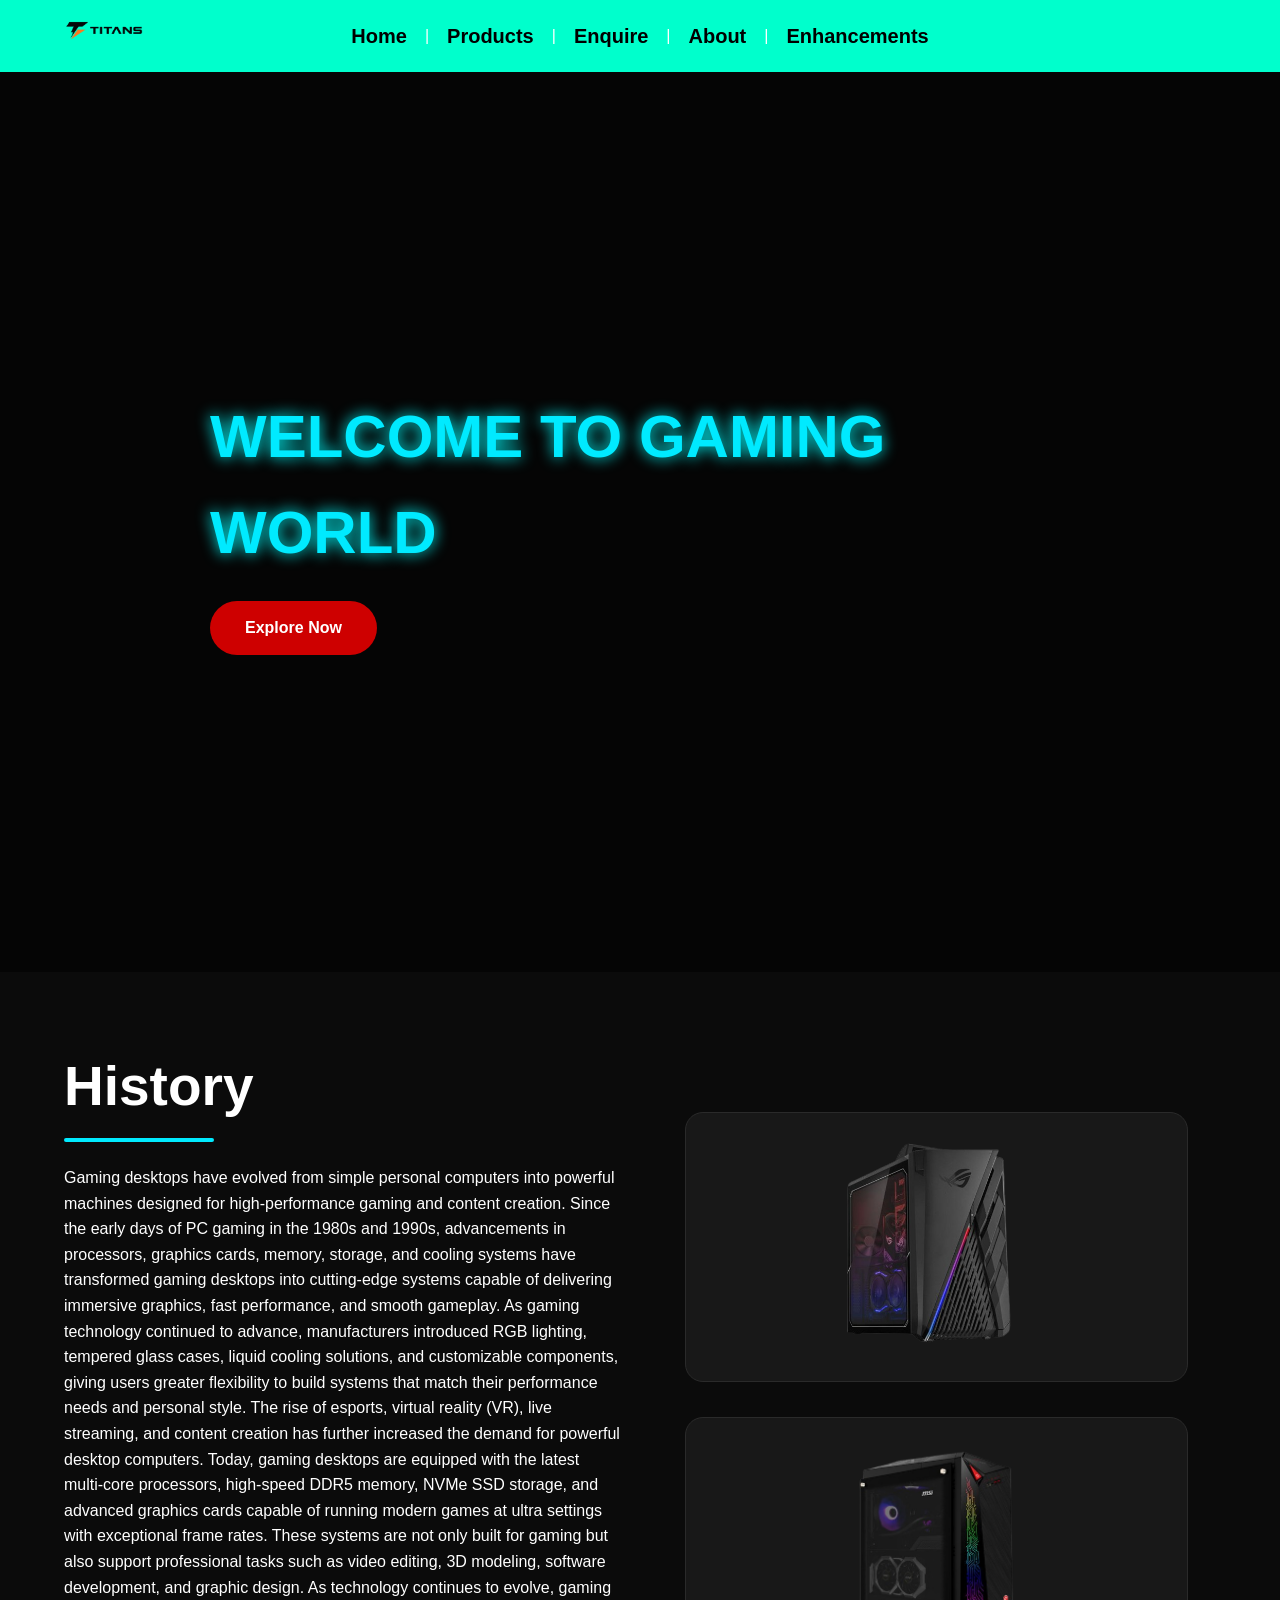
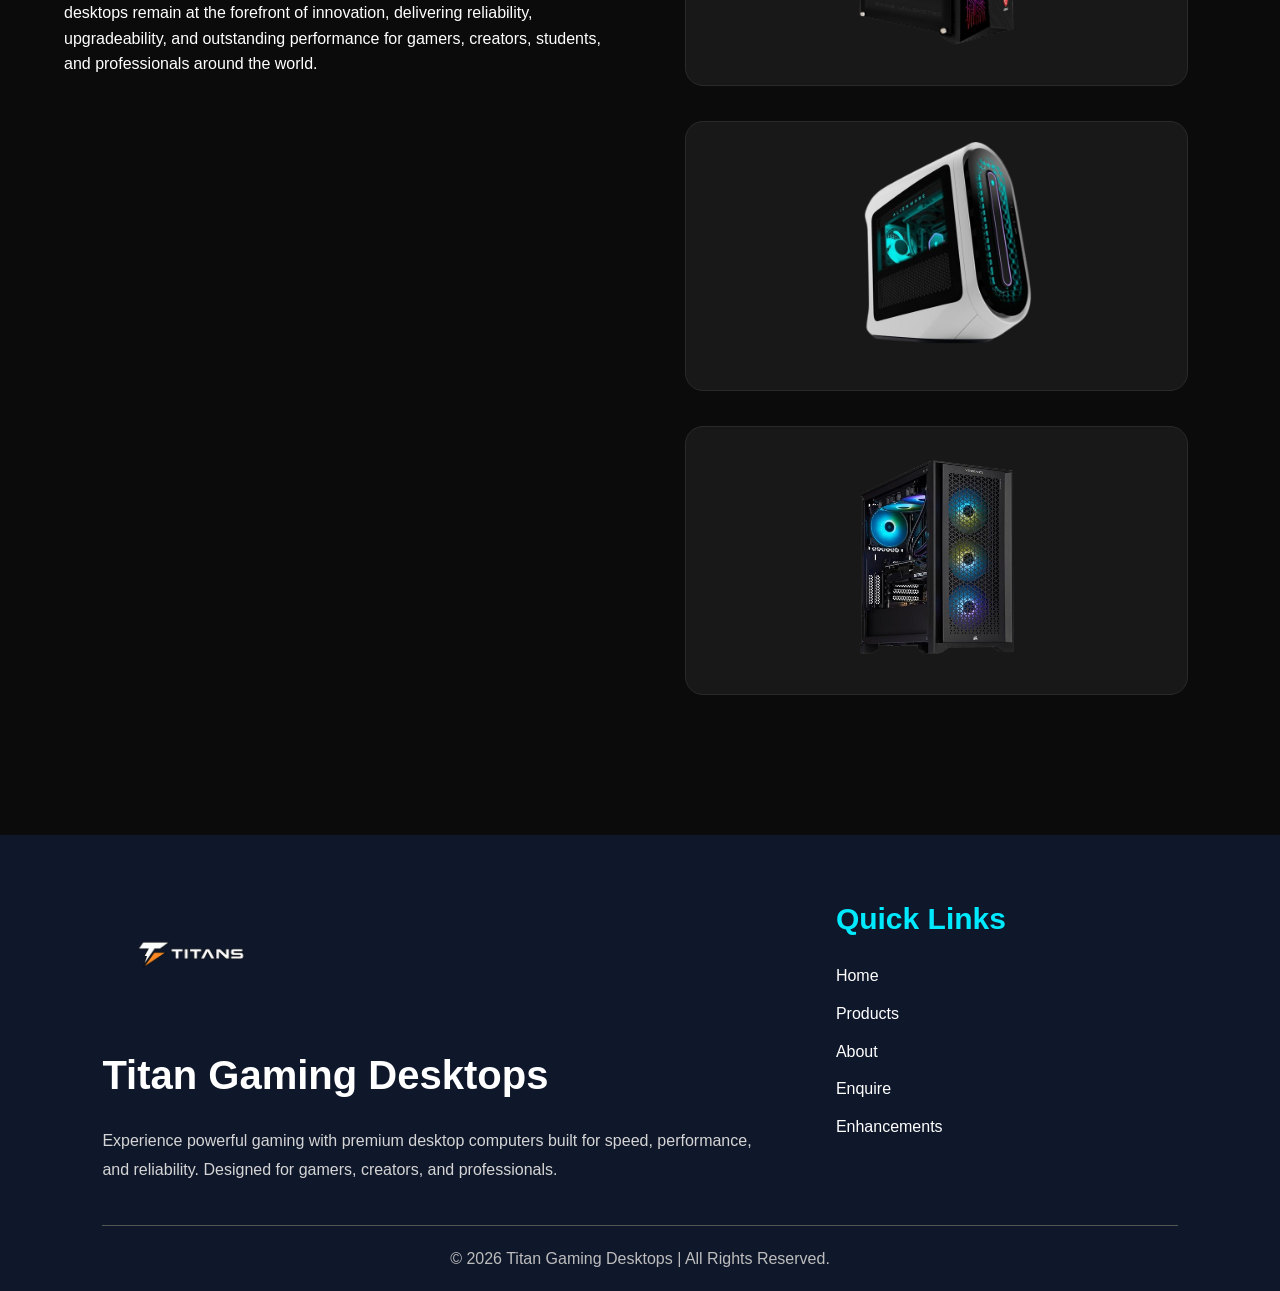
==== commit 731cff9d: "Add files via upload" ====
--- a/index.html
+++ b/index.html
@@ -6,147 +6,161 @@
     <meta name="viewport" content="width=device-width, initial-scale=1.0">
     <title>Titan Gaming Desktops</title>
     <link rel="stylesheet" href="styles/style.css">
+    <link rel="icon" type="image/png" href="images/logo.png">
 </head>
 
 <body>
 
-<header>
+    <header>
 
-    <div class="logo">
-        <a href="index.html">
-            <img src="images/logo.png" alt="Gaming Desktop Logo">
-        </a>
-    </div>
+        <div class="logo">
+            <a href="index.html">
+                <img src="images/logo.png" alt="Gaming Desktop Logo">
+            </a>
+        </div>
 
-    <div class="header-content">
-
-        
-
-        <nav>
-            <ul>
-                <li><a href="#">Home</a></li>
-                <li>|</li>
-                <li><a href="product.html">Products</a></li>
-                <li>|</li>
-                <li><a href="enquire.html">Enquire</a></li>
-                <li>|</li>
-                <li><a href="about.html">About</a></li>
-                <li>|</li>
-                <li><a href="enhancements.html">Enhancements</a></li>
-            </ul>
-        </nav>
-
-    </div>
-
-</header>
-
-<div class="hero">
-
-    <!-- Background Video -->
-    <video autoplay muted loop playsinline class="bg-video">
-        <source src="vid_sample_2.mp4" type="video/mp4">
-        Your browser does not support the video tag.
-    </video>
-
-    <!-- Dark Overlay -->
-    <div class="overlay"></div>
-
-    <!-- Text -->
-    <div class="hero-content">
-        <h1>WELCOME TO GAMING WORLD</h1>
-        <a href="product.html" class="btn">Explore Now</a>
-    </div>
-
-</div>
+        <div class="header-content">
 
 
-<section class="products">
 
-    <div class="history-section">
+            <nav>
+                <ul>
+                    <li><a href="#">Home</a></li>
+                    <li>|</li>
+                    <li><a href="product.html">Products</a></li>
+                    <li>|</li>
+                    <li><a href="enquire.html">Enquire</a></li>
+                    <li>|</li>
+                    <li><a href="about.html">About</a></li>
+                    <li>|</li>
+                    <li><a href="enhancements.html">Enhancements</a></li>
+                </ul>
+            </nav>
 
-        <h1 class="history-title">
-            <span></span> History
-        </h1>
-
-        <p class="history-text">
-            Gaming desktops have evolved from simple personal computers into powerful machines designed for high-performance gaming and content creation. Since the early days of PC gaming in the 1980s and 1990s, advancements in processors, graphics cards, memory, storage, and cooling systems have transformed gaming desktops into cutting-edge systems capable of delivering immersive graphics, fast performance, and smooth gameplay.
-
-As gaming technology continued to advance, manufacturers introduced RGB lighting, tempered glass cases, liquid cooling solutions, and customizable components, giving users greater flexibility to build systems that match their performance needs and personal style. The rise of esports, virtual reality (VR), live streaming, and content creation has further increased the demand for powerful desktop computers.
-
-Today, gaming desktops are equipped with the latest multi-core processors, high-speed DDR5 memory, NVMe SSD storage, and advanced graphics cards capable of running modern games at ultra settings with exceptional frame rates. These systems are not only built for gaming but also support professional tasks such as video editing, 3D modeling, software development, and graphic design.
-
-As technology continues to evolve, gaming desktops remain at the forefront of innovation, delivering reliability, upgradeability, and outstanding performance for gamers, creators, students, and professionals around the world.
-        </p>
-
-    </div>
-
-    <div class="product-container">
-
-        <div class="product-card">
-            <img src="images/pc1.png" alt="">
         </div>
 
-        <div class="product-card">
-            <img src="images/pc2.png" alt="">
-        </div>
+    </header>
 
-        <div class="product-card">
-            <img src="images/pc3.png" alt="">
-        </div>
+    <div class="home-hero">
 
-        <div class="product-card">
-            <img src="images/pc4.png" alt="">
+        <!-- Background Video -->
+        <video autoplay muted loop playsinline preload="auto" class="bg-video">
+            <source src="vid_sample_2.mp4" type="video/mp4">
+            Your browser does not support the video tag.
+        </video>
+
+        <!-- Dark Overlay -->
+        <div class="overlay"></div>
+
+        <!-- Text -->
+        <div class="hero-content">
+            <h1>WELCOME TO GAMING WORLD</h1>
+            <a href="product.html" class="btn">Explore Now</a>
         </div>
 
     </div>
 
-</section>
 
+    <section class="products">
 
-<footer class="footer">
+        <div class="history-section">
 
-    <div class="footer-container">
+            <h1 class="history-title">
+                <span></span> History
+            </h1>
 
-        <div class="footer-brand">
+            <p class="history-text">
+                Gaming desktops have evolved from simple personal computers into powerful machines designed for
+                high-performance gaming and content creation. Since the early days of PC gaming in the 1980s and 1990s,
+                advancements in processors, graphics cards, memory, storage, and cooling systems have transformed gaming
+                desktops into cutting-edge systems capable of delivering immersive graphics, fast performance, and
+                smooth gameplay.
 
-            <img src="images/logo1.1.png" alt="Titan Gaming Logo">
+                As gaming technology continued to advance, manufacturers introduced RGB lighting, tempered glass cases,
+                liquid cooling solutions, and customizable components, giving users greater flexibility to build systems
+                that match their performance needs and personal style. The rise of esports, virtual reality (VR), live
+                streaming, and content creation has further increased the demand for powerful desktop computers.
 
-            <h2>Titan Gaming Desktops</h2>
+                Today, gaming desktops are equipped with the latest multi-core processors, high-speed DDR5 memory, NVMe
+                SSD storage, and advanced graphics cards capable of running modern games at ultra settings with
+                exceptional frame rates. These systems are not only built for gaming but also support professional tasks
+                such as video editing, 3D modeling, software development, and graphic design.
 
-            <p>
-                Experience powerful gaming with premium desktop computers built
-                for speed, performance, and reliability. Designed for gamers,
-                creators, and professionals.
+                As technology continues to evolve, gaming desktops remain at the forefront of innovation, delivering
+                reliability, upgradeability, and outstanding performance for gamers, creators, students, and
+                professionals around the world.
             </p>
 
         </div>
 
-        <div class="footer-links">
+        <div class="product-container">
 
-        <h3>Quick Links</h3>
+            <div class="product-card">
+                <img src="images/pc1.png" alt="">
+            </div>
 
-            <a href="index.html">Home</a>
+            <div class="product-card">
+                <img src="images/pc2.png" alt="">
+            </div>
 
-            <a href="product.html">Products</a>
+            <div class="product-card">
+                <img src="images/pc3.png" alt="">
+            </div>
 
-            <a href="about.html">About</a>
-
-            <a href="enquire.html">Enquire</a>
-
-            <a href="enhancements.html">Enhancements</a>
+            <div class="product-card">
+                <img src="images/pc4.png" alt="">
+            </div>
 
         </div>
 
-    </div>
+    </section>
 
-    <hr>
 
-    <p class="copyright">
-        © 2026 Titan Gaming Desktops | All Rights Reserved.
-    </p>
+    <footer class="footer">
 
-</footer>
+        <div class="footer-container">
+
+            <div class="footer-brand">
+
+                <img src="images/logo1.1.png" alt="Titan Gaming Logo">
+
+                <h2>Titan Gaming Desktops</h2>
+
+                <p>
+                    Experience powerful gaming with premium desktop computers built
+                    for speed, performance, and reliability. Designed for gamers,
+                    creators, and professionals.
+                </p>
+
+            </div>
+
+            <div class="footer-links">
+
+                <h3>Quick Links</h3>
+
+                <a href="index.html">Home</a>
+
+                <a href="product.html">Products</a>
+
+                <a href="about.html">About</a>
+
+                <a href="enquire.html">Enquire</a>
+
+                <a href="enhancements.html">Enhancements</a>
+
+            </div>
+
+        </div>
+
+        <hr>
+
+        <p class="copyright">
+            © 2026 Titan Gaming Desktops | All Rights Reserved.
+        </p>
+
+    </footer>
 
 
 </body>
+
 </html>
--- a/styles/style.css
+++ b/styles/style.css
@@ -1,25 +1,30 @@
-
-
+/*GLOBAL STYLES*/
 
 *{
     margin:0;
     padding:0;
     box-sizing:border-box;
-    font-family:Arial, sans-serif;
+    font-family:Arial, Helvetica, sans-serif;
+}
+
+html{
+    scroll-behavior:smooth;
 }
 
 body{
-    background:#111;
-    color:white;
-}
-
-/* ================= HEADER ================= */
+    background:#0b0b0b;
+    color:#ffffff;
+    line-height:1.6;
+}
+
+/*HEADER */
 
 header{
     background:#00ffcc;
+    padding:20px 0;
     position:relative;
     text-align:center;
-    padding:20px 0;
+    z-index:1000;
 }
 
 .logo{
@@ -34,21 +39,34 @@
     height:auto;
 }
 
+.header-content{
+    width:100%;
+}
+
 .header-content h1{
+    font-size:48px;
     color:#000;
-    font-size:48px;
     margin-bottom:15px;
+}
+
+/*NAVIGATION*/
+
+nav{
+    display:flex;
+    justify-content:center;
 }
 
 nav ul{
     display:flex;
+    align-items:center;
     justify-content:center;
-    align-items:center;
     list-style:none;
+    gap:18px;
+    flex-wrap:wrap;
 }
 
 nav ul li{
-    margin:0 8px;
+    list-style:none;
 }
 
 nav ul li a{
@@ -56,56 +74,22 @@
     color:#000;
     font-size:20px;
     font-weight:bold;
-    transition:0.3s;
+    transition:.3s;
 }
 
 nav ul li a:hover{
-    color:white;
-}
-
-.title h2{
-    align-items: center;
-}
-
-
-/* ================= FEATURES ================= */
-
-
-
-
-
-.card h2{
-    margin-bottom:15px;
-}
-
-.card:hover{
-    transform:translateY(-10px);
-    background:#5d5d60;
-    color:#000;
-}
-
-/* ================= FOOTER ================= */
-
-footer{
-    background:#00ffcc;
-    color:#000;
-    text-align:center;
-    padding:20px;
-    font-weight:bold;
-}
-
-*{
-    margin:0;
-    padding:0;
-    box-sizing:border-box;
-    font-family:Arial, sans-serif;
-}
-
-.hero{
+    color:#ffffff;
+}
+
+/*HOME HERO*/
+
+.home-hero{
     position:relative;
-    width:100%;
     height:100vh;
     overflow:hidden;
+    display:flex;
+    justify-content:center;
+    align-items:center;
 }
 
 .bg-video{
@@ -120,391 +104,510 @@
 
 .overlay{
     position:absolute;
-    top:0;
-    left:0;
-    width:100%;
-    height:100%;
-    background:rgba(0,0,0,0.5);
+    inset:0;
+    background:rgba(0,0,0,.55);
     z-index:-1;
 }
 
 .hero-content{
-    position:absolute;
-    top:50%;
-    left:50%;
-    transform:translate(-50%,-50%);
-    
-    color:white;
+    max-width:900px;
+    padding:20px;
+    animation:fadeUp 1s ease;
 }
 
 .hero-content h1{
     font-size:60px;
+    color:#ffffff;
+    text-shadow:0 0 15px cyan;
     margin-bottom:20px;
-    text-shadow:0 0 15px cyan;
 }
 
 .hero-content p{
-    font-size:24px;
-    margin-bottom:30px;
+    font-size:22px;
+    margin-bottom:35px;
+    color:#f2f2f2;
 }
 
 .btn{
     display:inline-block;
-    padding:15px 35px;
+    padding:14px 35px;
     background:#ce0000;
-    color:black;
+    color:#ffffff;
     text-decoration:none;
+    border-radius:30px;
     font-weight:bold;
-    border-radius:30px;
-    transition:0.3s;
+    transition:.3s;
 }
 
 .btn:hover{
-    background:white;
-    transform:scale(1.05);
-}
-
-.products{
-     display:grid;
-    grid-template-columns:repeat(4,1fr);
-    gap:30px;
-    width:95%;
+    background:#ffffff;
+    color:#000;
+    transform:translateY(-5px);
+}
+
+.home-hero{
+    position:relative;
+    width:100%;
+    height:100vh;
+    overflow:hidden;
+}
+
+
+/*ANIMATION*/
+
+@keyframes fadeUp{
+
+    from{
+        opacity:0;
+        transform:translateY(50px);
+    }
+
+    to{
+        opacity:1;
+        transform:translateY(0);
+    }
+
+}
+
+/*BANNER*/
+
+.banner{
+    text-align:center;
+    padding:90px 20px;
+    background:
+    linear-gradient(rgba(0,0,0,.65),rgba(0,0,0,.65)),
+    url("../images/banner1.jpg") center/cover no-repeat;
+}
+
+.banner h1{
+    font-size:55px;
+    color:#00eaff;
+    margin-bottom:15px;
+}
+
+.banner p{
+    font-size:20px;
+    color:#dddddd;
+    max-width:800px;
     margin:auto;
 }
 
-.product-content{
-    max-width:700px;
-}
-
-.history-title{
-    position: relative;
-    display: inline-block;
-    font-size: 60px;
-    font-weight: 800;
-    color: #fff;
-    text-transform: uppercase;
-    letter-spacing: 2px;
-    margin-bottom: 40px;
-    animation: fadeUp 1s ease;
-}
-
-.history-title span{
-    color: #00eaff;
-    text-shadow: 0 0 15px #00eaff;
-}
-
-.history-title::after{
-    content: "";
-    position: absolute;
-    left: 0;
-    bottom: -12px;
-    width: 140px;
-    height: 5px;
-    border-radius: 20px;
-    background: linear-gradient(90deg,#00eaff,#8a2be2);
-}
-.product-content p{
-    color:#fff;
-    font-size:20px;
-    line-height:1.8;
-    text-align:justify;
-    font-weight:normal;
-}
-
-
-
-
+/*PRODUCTS SECTION*/
+
+.products,
 .product-container{
+    width:90%;
+    margin:70px auto;
     display:grid;
-    grid-template-columns:repeat(4,1fr);
-    gap:30px;
-    width:95%;
-    margin:auto;
-}
-
+    grid-template-columns:repeat(auto-fit,minmax(280px,1fr));
+    gap:35px;
+}
+
+/*PRODUCT CARD*/
+
+.card,
 .product-card{
-    background:#1b1b1b;
-    border-radius:15px;
+
+    background:#181818;
+    border-radius:18px;
     overflow:hidden;
     text-align:center;
     padding:20px;
-    transition:.4s;
-    border:1px solid #333;
+    transition:.35s;
+    border:1px solid #2a2a2a;
     animation:fadeUp 1s ease;
 }
 
+.card:hover,
 .product-card:hover{
-    transform:translateY(-15px) scale(1.05);
-    box-shadow:0 0 25px rgb(255, 0, 0);
-}
-
+
+    transform:translateY(-10px);
+    box-shadow:0 0 25px rgba(255, 0, 0, 0.45);
+
+}
+
+.card img,
 .product-card img{
+
     width:100%;
     height:220px;
     object-fit:contain;
-    transition:.5s;
-}
-
+    transition:.35s;
+
+}
+
+.card:hover img,
 .product-card:hover img{
-    transform:scale(1.12) rotate(-3deg);
-}
-
+
+    transform:scale(1.08);
+
+}
+
+.card h2,
 .product-card h3{
-    color:white;
-    margin-top:15px;
-}
-
+
+    color:#00eaff;
+    margin:18px 0 12px;
+
+}
+
+.card p,
 .product-card p{
-    color:#bfbfbf;
-    margin:15px 0;
+
+    color:#d2d2d2;
+    line-height:1.7;
+    margin-bottom:15px;
+
 }
 
 .product-card span{
-    color:#00ffcc;
-    font-size:24px;
-    font-weight:bold;
+
     display:block;
     margin-bottom:20px;
-}
-
+    color:#00ff99;
+    font-size:26px;
+    font-weight:bold;
+
+}
+
+/*BUTTONS*/
+
+.card a,
+.buy-btn,
 .product-card button{
-    padding:12px 35px;
+
+    display:inline-block;
+    padding:12px 28px;
     border:none;
     border-radius:30px;
     background:#00eaff;
-    color:#000;
-    font-weight:bold;
-    cursor:pointer;
-    transition:.4s;
-}
-
-.product-card button:hover{
-    background:#00ff99;
-    transform:scale(1.08);
-}
-
-@keyframes fadeUp{
-
-    from{
-        opacity:0;
-        transform:translateY(50px);
-    }
-
-    to{
-        opacity:1;
-        transform:translateY(0);
-    }
-
-}
-
-
-
-body{
-    background:#0b0b0b;
-    color:#fff;
-}
-
-/* Header */
-
-
-.logo{
-    font-size:32px;
-    font-weight:bold;
-    color:#fff;
-}
-
-.logo span{
-    color:#00eaff;
-}
-
-/* Banner */
-
-.banner{
-    text-align:center;
-    padding:80px 20px;
-    background:linear-gradient(rgba(0,0,0,.6),rgba(0,0,0,.6)),
-    url("images/banner1.jpg") center/cover;
-}
-
-.banner h1{
-    font-size:55px;
-    color:#00eaff;
-}
-
-.banner p{
-    margin-top:15px;
-    font-size:20px;
-}
-
-/* Products */
-
-.products{
-    width:90%;
-    margin:60px auto;
-    display:grid; 
-    grid-template-columns:repeat(auto-fit,minmax(270px,1fr));
-    gap:35px;
-}
-
-.card{
-    background:#181818;
-    border-radius:15px;
-    text-align:center;
-    padding:20px;
-    position:relative;
-    overflow:hidden;
-    transition:.4s;
-    animation:fadeUp 1s ease;
-    align-items: baseline;
-    width:300px;
-    min-height:580px;
-    height:auto;
-    perspective:1000px;
-}
-
-.card:hover{
-    transform:translateY(-12px);
-    box-shadow:0 0 25px rgb(255, 0, 0);
-}
-
-.card img{
-    width:100%;
-    height:220px;
-    object-fit:contain;
-    transition:.4s;
-}
-
-.card:hover img{
-    transform:scale(1.08);
-}
-
-
-
-.card h2{
-    margin-top:15px;
-    color:#00eaff;
-}
-
-.card p{
-    margin:8px 0;
-    color:#cfcfcf;
-}
-
-.card h3{
-    color:#00ff99;
-    font-size:28px;
-    margin:15px 0;
-}
-
-.card button{
-    padding:12px 35px;
-    border:none;
-    border-radius:30px;
-    background:#00eaff;
-    color:#000;
+    color:#111;
+    text-decoration:none;
     font-weight:bold;
     cursor:pointer;
     transition:.3s;
-}
-
-.card button:hover{
-    background:#00ff99;
+
+}
+
+.card a:hover,
+.buy-btn:hover,
+.product-card button:hover{
+
+    background:#8a2be2;
+    color:#fff;
+    transform:translateY(-3px);
+
+}
+
+/*ABOUT PAGE*/
+
+
+.home-hero .hero-content h1{
+    font-size:60px;
+    color:#00eaff;
+    margin-bottom:20px;
+}
+
+.home-hero .hero-content p{
+    width:80%;
+    max-width:850px;
+    font-size:21px;
+    color:#e5e5e5;
+    line-height:1.8;
+}
+
+/* ==========================================================
+                    HISTORY
+========================================================== */
+
+.about{
+    display:flex;
+    justify-content:center;
+    align-items:center;
+    gap:70px;
+    padding:90px 8%;
+    flex-wrap:wrap;
+}
+
+.about-image img{
+    width:450px;
+    border-radius:18px;
+    transition:.35s;
+}
+
+.about-image img:hover{
     transform:scale(1.05);
 }
 
-/* Footer */
-
-footer{
+.about-content{
+    max-width:650px;
+}
+
+.history-title{
+    position:relative;
+    display:inline-block;
+    font-size:55px;
+    font-weight:bold;
+    color:#ffffff;
+    margin-bottom:35px;
+}
+
+.history-title span{
+    color:#00eaff;
+}
+
+.history-title::after{
+    content:"";
+    position:absolute;
+    left:0;
+    bottom:-12px;
+    width:150px;
+    height:4px;
+    border-radius:30px;
+    background:#00eaff;
+}
+
+.about-content p{
+    color:#d3d3d3;
+    line-height:1.9;
+    font-size:18px;
+    text-align:justify;
+}
+
+/* ==========================================================
+                    MISSION & VISION
+========================================================== */
+
+.mission{
+    padding:80px 8%;
+    display:flex;
+    justify-content:center;
+    gap:35px;
+    flex-wrap:wrap;
+}
+
+.box{
+    width:340px;
+    background:#1b1b1b;
+    padding:35px;
+    border-radius:18px;
+    text-align:center;
+    transition:.35s;
+}
+
+.box:hover{
+    transform:translateY(-10px);
+    box-shadow:0 0 20px rgba(0,234,255,.5);
+}
+
+.box i{
+    font-size:50px;
+    color:#00eaff;
+    margin-bottom:20px;
+}
+
+.box h2{
+    margin-bottom:18px;
+    color:#ffffff;
+}
+
+.box p{
+    color:#cccccc;
+    line-height:1.8;
+}
+
+/* ==========================================================
+                    WHY CHOOSE US
+========================================================== */
+
+.why{
+    padding:90px 8%;
+    text-align:center;
+}
+
+.why h2{
+    color:#00eaff;
+    font-size:42px;
+    margin-bottom:45px;
+}
+
+.why-container{
+    display:grid;
+    grid-template-columns:repeat(auto-fit,minmax(240px,1fr));
+    gap:30px;
+}
+
+.why-card{
+    background:#1b1b1b;
+    padding:35px;
+    border-radius:18px;
+    transition:.35s;
+}
+
+.why-card:hover{
+    transform:translateY(-10px);
+    box-shadow:0 0 20px rgba(0,234,255,.5);
+}
+
+.why-card i{
+    font-size:45px;
+    color:#00eaff;
+    margin-bottom:20px;
+}
+
+.why-card h3{
+    margin-bottom:15px;
+}
+
+.why-card p{
+    color:#d5d5d5;
+    line-height:1.7;
+}
+
+/* ==========================================================
+                    TEAM
+========================================================== */
+
+.team{
+    padding:90px 8%;
+    text-align:center;
+}
+
+.team h2{
+    color:#00eaff;
+    font-size:42px;
+    margin-bottom:45px;
+}
+
+.team-container{
+    display:grid;
+    grid-template-columns:repeat(auto-fit,minmax(260px,1fr));
+    gap:35px;
+}
+
+.member{
+    background:#1b1b1b;
+    border-radius:18px;
+    overflow:hidden;
+    transition:.35s;
+    padding-bottom:25px;
+}
+
+.member:hover{
+    transform:translateY(-10px);
+    box-shadow:0 0 20px rgba(0,234,255,.5);
+}
+
+.member img{
+    width:100%;
+    height:300px;
+    object-fit:cover;
+}
+
+.member h3{
+    margin-top:20px;
+    color:#ffffff;
+}
+
+.member p{
+    color:#00eaff;
+    margin:12px 0;
+}
+
+.member figure{
+    margin:0;
+}
+
+.member figcaption{
+    margin-top:10px;
+    font-size:14px;
+    color:#00eaff;
+    font-weight:bold;
+}
+
+/* ==========================================================
+                    SOCIAL ICONS
+========================================================== */
+
+.social{
+    margin-top:18px;
+}
+
+.social a{
+    display:inline-flex;
+    justify-content:center;
+    align-items:center;
+    width:42px;
+    height:42px;
+    margin:0 6px;
+    border-radius:50%;
+    background:#00eaff;
+    color:#111;
+    text-decoration:none;
+    transition:.3s;
+}
+
+.social a:hover{
+    background:#8a2be2;
+    color:#ffffff;
+    transform:translateY(-5px);
+}
+
+/* ==========================================================
+                    ENQUIRE PAGE
+========================================================== */
+
+.enquiry-hero{
+    text-align:center;
+    padding:80px 20px 50px;
     background:#111;
-    text-align:center;
-    padding:20px;
-    margin-top:50px;
-}
-
-/* Animation */
-
-@keyframes fadeUp{
-
-from{
-opacity:0;
-transform:translateY(60px);
-}
-
-to{
-opacity:1;
-transform:translateY(0);
-}
-
-}
-
-/* Responsive */
-
-@media(max-width:768px){
-
-header{
-flex-direction:column;
-gap:20px;
-}
-
-
-.search input{
-width:100%;
-}
-
-.banner h1{
-font-size:38px;
-}
-
-.banner p{
-font-size:17px;
-}
-
-}
-
-
-
-/* enquire page */
-
-*{
-    margin:0;
-    padding:0;
-    box-sizing:border-box;
-    font-family:Arial, Helvetica, sans-serif;
-}
-
-body{
-    background:linear-gradient(rgba(0,0,0,.85),rgba(0,0,0,.85)),
-    url("images/banner.jpg");
-    background-size:cover;
-    background-position:center;
-    background-attachment:fixed;
-    color:white;
-}
+}
+
+.enquiry-hero h1{
+    font-size:58px;
+    color:#00eaff;
+    margin-bottom:20px;
+    text-shadow:0 0 15px #00eaff;
+}
+
+.enquiry-hero p{
+    max-width:850px;
+    margin:auto;
+    color:#d6d6d6;
+    font-size:20px;
+    line-height:1.8;
+}
+
+/* ==========================================================
+                    FORM
+========================================================== */
 
 .container{
+
     width:700px;
     max-width:95%;
-    margin:50px auto;
-    background:#151515;
+    margin:60px auto;
     padding:40px;
-    border-radius:15px;
-    box-shadow:0 0 30px cyan;
-    animation:fadeIn 1s ease;
+    background:#181818;
+    border-radius:18px;
+    box-shadow:0 0 30px rgba(0,234,255,.35);
+
 }
 
 .container h1{
+
     text-align:center;
     color:#00eaff;
     margin-bottom:30px;
-    font-size:35px;
+
 }
 
 label{
+
     display:block;
-    margin-top:18px;
-    margin-bottom:8px;
+    margin:18px 0 8px;
     font-weight:bold;
-    color:#ffffff;
+
 }
 
 input,
@@ -512,13 +615,14 @@
 textarea{
 
     width:100%;
-    padding:12px;
+    padding:13px;
     border:2px solid #333;
+    border-radius:8px;
     background:#222;
-    color:white;
-    border-radius:8px;
+    color:#fff;
     outline:none;
     transition:.3s;
+
 }
 
 input:focus,
@@ -527,21 +631,24 @@
 
     border-color:#00eaff;
     box-shadow:0 0 10px cyan;
+
 }
 
 fieldset{
 
     border:2px solid #00eaff;
-    border-radius:10px;
     padding:20px;
+    border-radius:12px;
     margin-top:20px;
+
 }
 
 legend{
 
     color:#00eaff;
+    font-weight:bold;
     padding:0 10px;
-    font-weight:bold;
+
 }
 
 .radio-group,
@@ -549,8 +656,9 @@
 
     display:flex;
     flex-wrap:wrap;
-    gap:20px;
-    margin-top:10px;
+    gap:18px;
+    margin-top:12px;
+
 }
 
 .radio-group label,
@@ -560,597 +668,278 @@
     align-items:center;
     gap:8px;
     font-weight:normal;
+
 }
 
 .radio-group input,
 .check-group input{
 
     width:auto;
+
 }
 
 textarea{
 
     resize:none;
-}
+
+}
+
+/* ==========================================================
+                    BUTTONS
+========================================================== */
 
 .buttons{
 
     display:flex;
     justify-content:center;
     gap:20px;
-    margin-top:30px;
-}
-
-button{
-
-    padding:12px 35px;
+    margin-top:35px;
+
+}
+
+.buttons button{
+
+    padding:13px 35px;
     border:none;
     border-radius:30px;
     cursor:pointer;
     font-size:17px;
     font-weight:bold;
     transition:.3s;
+
 }
 
 button[type="submit"]{
 
     background:#00eaff;
-    color:black;
+    color:#000;
+
 }
 
 button[type="reset"]{
 
     background:#ff0055;
-    color:white;
-}
-
-button:hover{
+    color:#fff;
+
+}
+
+.buttons button:hover{
 
     transform:translateY(-5px);
-    box-shadow:0 0 20px cyan;
-}
-
-@keyframes fadeIn{
-
-from{
-
-opacity:0;
-transform:translateY(40px);
-
-}
-
-to{
-
-opacity:1;
-transform:translateY(0);
-
-}
-
-}
-
-@media(max-width:768px){
-
-.container{
-
-padding:25px;
-
-}
-
-.buttons{
-
-flex-direction:column;
-
-}
-
-button{
-
-width:100%;
-
-}
-
-.radio-group,
-.check-group{
-
-flex-direction:column;
-
-gap:10px;
-
-}
-
-.container h1{
-
-font-size:28px;
-
-}
-
-}
-/* about us page */
-/* Hero */
-
-.hero{
-    height:70vh;
-    background:linear-gradient(rgba(0,0,0,.6),rgba(0,0,0,.6)),
-    url("../images/banner-for-about.jpg");
-    background-size:cover;
-    background-position:center;
-    background-repeat: no-repeat;
-    display:flex;
-    justify-content:center;
-    align-items:center;
-    text-align:center;
-}
-
-.hero h1{
-    font-size:60px;
-    color:#00eaff;
-    
-}
-
-.hero p{
-  font-size:22px;
-    color:white;
-    max-width:700px;      
-    margin:0 auto;        
-    line-height:1.6;
-}
-
-/* About Section */
-
-.about{
-    display:flex;
-    justify-content:center;
-    align-items:center;
-    gap:60px;
-    padding:80px 10%;
-    flex-wrap:wrap;
-}
-
-.about-image img{
-    width:450px;
-    border-radius:15px;
-    transition:.4s;
-}
-
-.about-image img:hover{
-    transform:scale(1.05);
-}
-
-.about-content{
-    max-width:600px;
-}
-
-.about-content h2{
-    color:#00eaff;
-    margin-bottom:20px;
-    font-size:38px;
-}
-
-.about-content p{
-    line-height:30px;
-    color:#d0d0d0;
-}
-
-/* Mission & Vision */
-
-.mission{
-    display:flex;
-    justify-content:center;
-    gap:40px;
-    padding:40px 8%;
-    flex-wrap:wrap;
-}
-
-.box{
-    width:350px;
-    background:#1b1b1b;
-    padding:35px;
-    border-radius:15px;
-    text-align:center;
-    transition:.4s;
-}
-
-.box:hover{
-    transform:translateY(-10px);
-    box-shadow:0 0 20px cyan;
-}
-
-.box i{
-    font-size:50px;
-    color:#00eaff;
-    margin-bottom:20px;
-}
-
-.box h2{
-    margin-bottom:15px;
-}
-
-.box p{
-    color:#ccc;
-}
-
-/* Why Choose Us */
-
-.why{
-    padding:80px 8%;
-    text-align:center;
-}
-
-.why h2{
-    color:#00eaff;
-    margin-bottom:40px;
-    font-size:40px;
-}
-
-.why-container{
-    display:grid;
-    grid-template-columns:repeat(auto-fit,minmax(220px,1fr));
-    gap:30px;
-}
-
-.why-card{
-    background:#1b1b1b;
-    padding:30px;
-    border-radius:15px;
-    transition:.4s;
-}
-
-.why-card:hover{
-    box-shadow:0 0 20px cyan;
-    transform:translateY(-10px);
-}
-
-.why-card i{
-    font-size:45px;
-    color:#00eaff;
-    margin-bottom:20px;
-}
-
-/* Team */
-
-.team{
-    padding:80px 8%;
-    text-align:center;
-}
-
-.team h2{
-    color:#00eaff;
-    font-size:40px;
-    margin-bottom:40px;
-}
-
-.team-container{
-    display:grid;
-    grid-template-columns:repeat(auto-fit,minmax(250px,1fr));
-    gap:30px;
-}
-
-.member{
-    background:#1b1b1b;
-    border-radius:15px;
-    overflow:hidden;
-    transition:.4s;
-    padding-bottom:20px;
-}
-
-.member:hover{
-    transform:translateY(-10px);
-    box-shadow:0 0 20px cyan;
-}
-
-.member img{
-    width:100%;
-    height:280px;
-    object-fit:cover;
-}
-
-.member h3{
-    margin-top:20px;
-}
-
-.member p{
-    color:#00eaff;
-    margin:10px 0;
-}
-
-.social{
-    margin-top:15px;
-}
-
-.social i{
-    margin:0 8px;
-    font-size:22px;
-    cursor:pointer;
-    transition:.3s;
-}
-
-.social i:hover{
-    color:#00eaff;
-}
-
-/* Footer */
-
-footer{
-    background:#111;
-    text-align:center;
-    padding:20px;
-    margin-top:50px;
-}
-
-/* Responsive */
-
-@media(max-width:768px){
-
-.hero h1{
-    font-size:40px;
-}
-
-.hero p{
-    font-size:18px;
-}
-
-.about-image img{
-    width:100%;
-}
-
-.about{
-    text-align:center;
-}
-
-}
-
-/* enhancment page */
-nav{
-    display:flex;
-    flex-wrap:wrap;
-    justify-content:center;
-}
-
-
-
-
-/* ===========================
-   Hero Section
-=========================== */
-
-.hero{
-    height:60vh;
-    background:
-    linear-gradient(rgba(0,0,0,.6),rgba(0,0,0,.6)),
-    url("images/enhancement-banner.jpg") center/cover;
-    display:flex;
-    flex-direction:column;
-    justify-content:center;
-    align-items:center;
-    text-align:center;
-}
-
-.hero h1{
-    font-size:60px;
-    color:#00eaff;
-    animation:fadeUp 1s ease;
-}
-
-.hero p{
-    margin-top:20px;
-    width:70%;
-    font-size:20px;
-    line-height:30px;
-    animation:fadeUp 1.4s ease;
-}
-
-/* ===========================
-   Cards
-=========================== */
+
+}
+
+/* ==========================================================
+                    ENHANCEMENTS PAGE
+========================================================== */
 
 .enhancements{
-    padding:80px 8%;
+
+    width:90%;
+    margin:80px auto;
     display:grid;
     grid-template-columns:repeat(auto-fit,minmax(300px,1fr));
     gap:35px;
-}
-
-.card{
-    background:#1b1b1b;
-    border-radius:15px;
-    overflow:hidden;
-    transition:.4s;
-}
-
-.card:hover{
-    transform:translateY(-10px);
-    box-shadow:0 0 25px cyan;
-}
-
-.card img{
-    width:100%;
-    height:220px;
-    object-fit:cover;
-}
-
-.card h2{
-    color:#00eaff;
-    margin:20px;
-}
-
-.card p{
-    margin:0 20px 20px;
-    color:#cccccc;
-    line-height:28px;
-}
-
-.card a{
-    display:inline-block;
-    margin:0 20px 25px;
-    padding:12px 25px;
-    background:#00eaff;
-    color:black;
-    text-decoration:none;
-    border-radius:30px;
-    font-weight:bold;
-    transition:.3s;
-}
-
-.card a:hover{
-    background:#00ff99;
-}
-
-/* ===========================
-   Additional Features
-=========================== */
+
+}
 
 .features{
-    padding:70px 8%;
+
+    padding:80px 8%;
     text-align:center;
+
 }
 
 .features h2{
+
+    font-size:42px;
     color:#00eaff;
     margin-bottom:40px;
-    font-size:40px;
+
 }
 
 .feature-box{
+
     display:grid;
     grid-template-columns:repeat(auto-fit,minmax(250px,1fr));
     gap:25px;
+
 }
 
 .feature-box div{
+
     background:#1b1b1b;
     padding:25px;
-    border-radius:10px;
+    border-radius:12px;
     transition:.3s;
+
 }
 
 .feature-box div:hover{
-    background:#222;
-    box-shadow:0 0 20px cyan;
+
+    box-shadow:0 0 20px rgba(0,234,255,.5);
+    transform:translateY(-6px);
+
 }
 
 .feature-box i{
+
     color:#00ff99;
     margin-right:10px;
-}
-
-/* ===========================
-   Footer
-=========================== */
-
-footer{
-    background:#111;
+
+}
+
+/* ==========================================================
+                    PROJECT DEMO VIDEO
+========================================================== */
+
+.video-section{
+
+    padding:90px 8%;
     text-align:center;
-    padding:20px;
-    margin-top:50px;
-}
-
-/* ===========================
-   Animation
-=========================== */
-
-@keyframes fadeUp{
-
-from{
-    opacity:0;
-    transform:translateY(50px);
-}
-
-to{
-    opacity:1;
-    transform:translateY(0);
-}
-
-}
-
-/* ===========================
-   Responsive
-=========================== */
-
-@media(max-width:768px){
-
-header{
-    flex-direction:column;
-    gap:20px;
-}
-
-
-
-.hero h1{
-    font-size:40px;
-}
-
-.hero p{
+
+}
+
+.video-section h2{
+
+    font-size:42px;
+    color:#00eaff;
+    margin-bottom:20px;
+
+}
+
+.video-section p{
+
+    max-width:850px;
+    margin:0 auto 40px;
+    color:#d0d0d0;
+    line-height:1.8;
+    font-size:18px;
+
+}
+
+.video-container{
+
+    max-width:900px;
+    margin:auto;
+
+}
+
+.video-container iframe{
+
+    width:100%;
+    height:500px;
+    border:none;
+    border-radius:18px;
+    box-shadow:0 0 20px rgba(0,234,255,.45);
+
+}
+
+/* ==========================================================
+                    REFERENCES
+========================================================== */
+
+.references{
     width:90%;
-    font-size:17px;
-}
-
-}
-
-
-    
-
-
-
-/* ================= FOOTER ================= */
+    margin:80px auto;
+    padding:40px;
+    background:#1f1f1f;
+    border-radius:15px;
+    border-left:5px solid #00eaff;
+}
+
+.references h2{
+    text-align:center;
+    color:#00eaff;
+    font-size:42px;
+    margin-bottom:35px;
+}
+
+.references ol{
+    padding-left:35px;
+}
+
+.references li{
+    color:#f1f1f1;
+    font-size:18px;
+    line-height:1.9;
+    margin-bottom:20px;
+}
+
+.references em{
+    color:#ffffff;
+    font-style:italic;
+}
+
+.references a{
+    color:#FFD700;
+    text-decoration:none;
+    word-break:break-word;
+}
+
+.references a:hover{
+    color:#00eaff;
+    text-decoration:underline;
+}
+
+/*FOOTER*/
 
 .footer{
-    background:#0b0b0b;
-    color:#fff;
-    padding:60px 80px 20px;
+    background:#0F172A;
+    color:#ffffff;
+    padding:60px 8% 20px;
+    margin-top:60px;
 }
 
 .footer-container{
     display:flex;
     justify-content:space-between;
     align-items:flex-start;
+    gap:50px;
     max-width:1200px;
-    margin:0 auto;
-}
-
-/* Left Side */
+    margin:auto;
+    flex-wrap:wrap;
+}
+
+/* Brand */
 
 .footer-brand{
-    margin-left:-300px;
+    flex:2;
 }
 
 .footer-brand img{
-    width:220px;
-    height:auto;
+    width:180px;
     margin-bottom:20px;
 }
 
 .footer-brand h2{
-    font-size:48px;
-    margin:0 0 20px 0;
-    color:#fff;
+    font-size:40px;
+    margin-bottom:20px;
 }
 
 .footer-brand p{
+    color:#d5d5d5;
+    line-height:1.8;
     max-width:650px;
-    font-size:20px;
-    line-height:1.8;
-    color:#d8d8d8;
-    margin:0;
-}
-
-/* Right Side */    
+}
+
+/* Links */
 
 .footer-links{
-    margin-right:-10px;
-    margin-top:80px;
+    flex:1;
 }
 
 .footer-links h3{
     color:#00eaff;
-    font-size:32px;
-    margin-bottom:25px;
+    font-size:30px;
+    margin-bottom:20px;
 }
 
 .footer-links a{
     display:block;
+    color:white;
     text-decoration:none;
-    color:#fff;
-    font-size:22px;
-    margin:15px 0;
+    margin:12px 0;
     transition:.3s;
 }
 
@@ -1159,111 +948,207 @@
     padding-left:8px;
 }
 
-/* Bottom */
-
 .footer hr{
-    margin:45px 0 20px;
+    margin:40px 0 20px;
     border:none;
-    border-top:1px solid #666;
+    border-top:1px solid #555;
 }
 
 .copyright{
     text-align:center;
-    color:#d0d0d0;
-    font-size:18px;
-}
-
-/* Responsive */
-
-@media (max-width:768px){
-
-.footer-container{
-    flex-direction:column;
-    text-align:center;
-}
-
-.footer-brand{
-    flex:100%;
-}
-
-.footer-links{
-    flex:100%;
-    text-align:center;
-    margin-top:40px;
-}
-
-.footer-brand img{
-    margin:0 auto 20px;
-}
-
-.footer-brand p{
-    margin:auto;
-}
-
-}
-
-
-
-
-
-
-
-
-/* Team Social Icons */
-
-.social{
-    margin-top:15px;
-}
-
-.social a{
-    display:inline-flex;
-    justify-content:center;
-    align-items:center;
-    width:42px;
-    height:42px;
-    margin:0 5px;
-    border-radius:50%;
-    background:#00eaff;
-    color:#111;
-    font-size:18px;
-    text-decoration:none;
-    transition:.3s;
-}
-
-.social a:hover{
-    background:#8a2be2;
-    color:#fff;
-    transform:translateY(-5px);
-}
-
-/* Figure */
-
-.member figure{
-    margin:0;
-}
-
-.member figcaption{
-    margin-top:10px;
-    font-size:14px;
-    color:#00eaff;
-    font-weight:bold;
-}
-
-
-
-.buy-btn{
-    display:inline-block;
-    margin-top:20px;
-    padding:12px 30px;
-    background:#00eaff;
-    color:#000;
-    text-decoration:none;
-    border-radius:30px;
-    font-weight:bold;
-    transition:0.3s;
-}
-
-.buy-btn:hover{
-    background:#8a2be2;
-    color:#fff;
-}+    color:#bdbdbd;
+    font-size:16px;
+}
+
+/* ==========================================================
+                    MOBILE RESPONSIVE CSS
+========================================================== */
+
+@media screen and (max-width:768px){
+
+    /* Header */
+
+    header{
+        display:flex;
+        flex-direction:column;
+        align-items:center;
+        padding:15px;
+    }
+
+    .logo{
+        position:static;
+        transform:none;
+        margin-bottom:15px;
+    }
+
+    .logo img{
+        width:90px;
+    }
+
+    nav ul{
+        flex-direction:column;
+        gap:10px;
+    }
+
+    nav ul li:nth-child(even){
+        display:none;
+    }
+
+    nav ul li a{
+        font-size:18px;
+    }
+
+    /* Hero */
+
+    .hero{
+        height:auto;
+        padding:80px 20px;
+    }
+
+    .hero h1{
+        font-size:36px;
+    }
+
+    .hero p{
+        width:100%;
+        font-size:17px;
+    }
+
+    /* Banner */
+
+    .banner{
+        padding:60px 20px;
+    }
+
+    .banner h1{
+        font-size:36px;
+    }
+
+    .banner p{
+        font-size:18px;
+    }
+
+    /* Products */
+
+    .products,
+    .product-container,
+    .enhancements{
+        grid-template-columns:1fr;
+    }
+
+    .card,
+    .product-card{
+        width:100%;
+    }
+
+    .card img,
+    .product-card img{
+        height:220px;
+    }
+
+    /* About */
+
+    .about{
+        flex-direction:column;
+        text-align:center;
+    }
+
+    .about-image img{
+        width:100%;
+    }
+
+    .about-content{
+        max-width:100%;
+    }
+
+    /* Mission */
+
+    .mission{
+        flex-direction:column;
+    }
+
+    .box{
+        width:100%;
+    }
+
+    /* Why */
+
+    .why-container{
+        grid-template-columns:1fr;
+    }
+
+    /* Team */
+
+    .team-container{
+        grid-template-columns:1fr;
+    }
+
+    /* Form */
+
+    .container{
+        width:95%;
+        padding:25px;
+    }
+
+    .buttons{
+        flex-direction:column;
+    }
+
+    .buttons button{
+        width:100%;
+    }
+
+    .radio-group,
+    .check-group{
+        flex-direction:column;
+        gap:10px;
+    }
+
+    /* Video */
+
+    .video-container iframe{
+        height:240px;
+    }
+
+    .video-section h2{
+        font-size:30px;
+    }
+
+    .video-section p{
+        font-size:16px;
+    }
+
+    /* Footer */
+
+    .footer{
+        padding:40px 20px;
+    }
+
+    .footer-container{
+        flex-direction:column;
+        text-align:center;
+        align-items:center;
+    }
+
+    .footer-brand img{
+        width:150px;
+    }
+
+    .footer-brand h2{
+        font-size:28px;
+    }
+
+    .footer-brand p{
+        font-size:16px;
+    }
+
+    .footer-links{
+        margin-top:30px;
+    }
+
+    .footer-links h3{
+        font-size:24px;
+    }
+
+}
+
